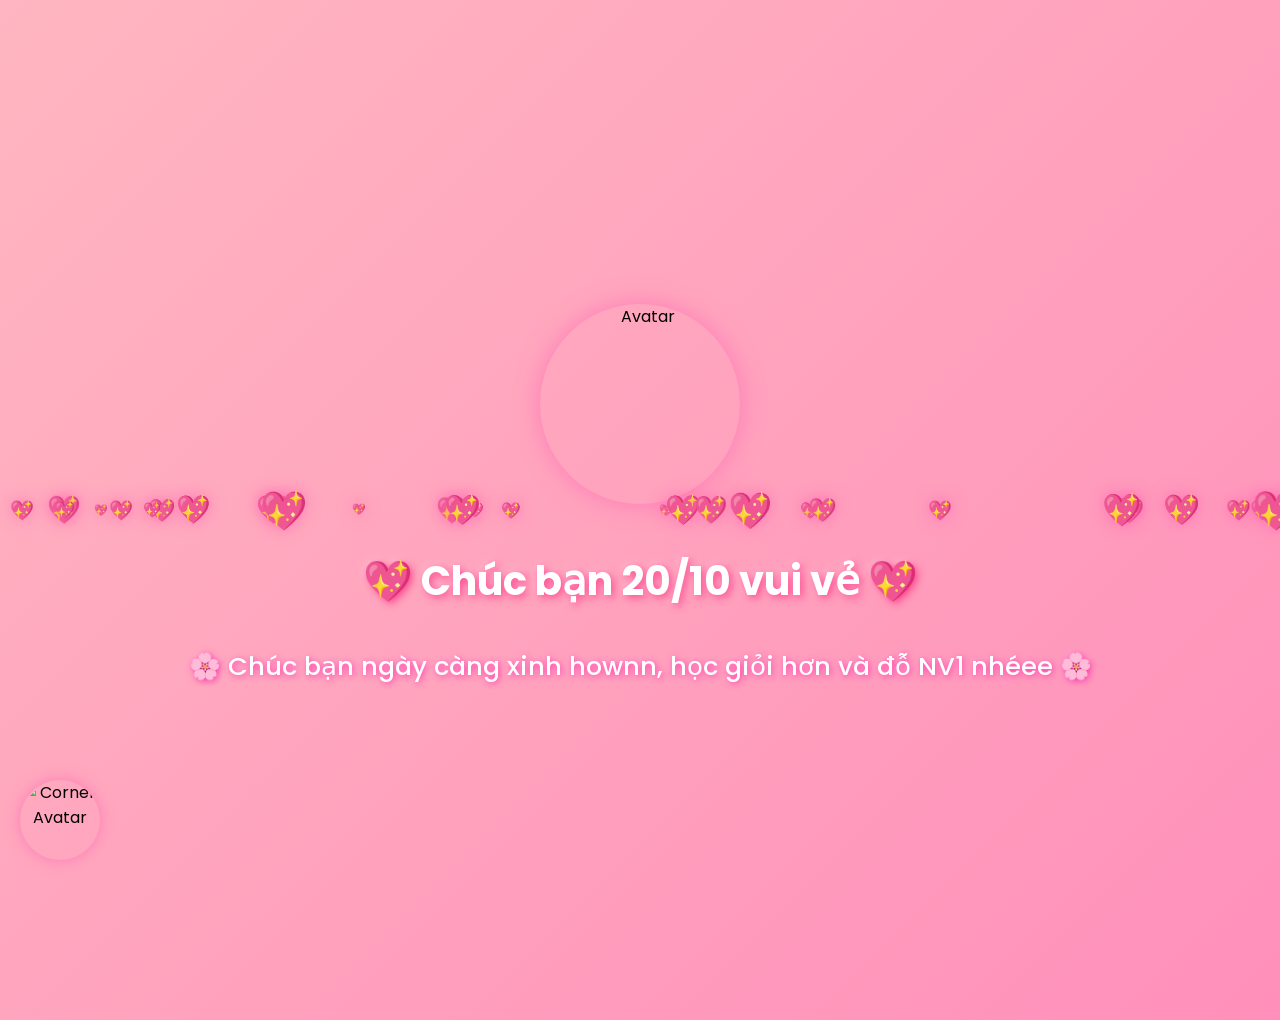
==== index.html @ c6683ce4 "Add corner avatar image to index.html Added a corner avatar image to the HTML." ====
<!DOCTYPE html>
<html lang="vi">
<head>
  <meta charset="UTF-8">
  <meta name="viewport" content="width=device-width, initial-scale=1.0">
  <title>Chúc mừng 20/10 💐</title>
  <link href="https://fonts.googleapis.com/css2?family=Poppins:wght@500;700&display=swap" rel="stylesheet">
  <link rel="stylesheet" href="style.css">
</head>
<body>
  <img id="avatar" src="https://multilanguage.edu.vn/public/upload/2025/01/meme-tang-hoa-33.webp" alt="Avatar">
  <h1 id="mainGreeting">💖 Chúc bạn 20/10 vui vẻ 💖</h1>
  <p id="subGreeting">🌸 Chúc bạn ngày càng xinh hownn, học giỏi hơn và đỗ NV1 nhéee 🌸</p>

  <script>
    // ⚙️ BƯỚC 1: Lấy tên từ đường link (VD: ?name=Minh%20Anh)
    const params = new URLSearchParams(window.location.search);
    const girlName = params.get("name");

    // ⚙️ BƯỚC 2: Nếu có tên -> chèn vào câu chúc
    if (girlName) {
      document.getElementById("mainGreeting").innerHTML = `💖 Chúc ${girlName} 20/10 vui vẻ 💖`;
    }

    // ⚙️ BƯỚC 3: Tạo hiệu ứng tim rơi
    const numHearts = 25;
    function createHeart() {
      const heart = document.createElement("div");
      heart.classList.add("heart");
      heart.innerHTML = "💖";
      heart.style.left = Math.random() * 100 + "vw";
      heart.style.animationDuration = 3 + Math.random() * 5 + "s";
      heart.style.fontSize = 10 + Math.random() * 30 + "px";
      document.body.appendChild(heart);
      setTimeout(() => heart.remove(), 8000);
    }

    for (let i = 0; i < numHearts; i++) createHeart();
    setInterval(createHeart, 500);
  </script>

  <img id="cornerAvatar" src="C:\Users\ADMIN\Desktop\kiencode\20_10_2025\avt.jpg" alt="Corner Avatar">

</body>
</html>
---- style.css ----
body {
  font-family: 'Poppins', sans-serif;
  margin: 0;
  height: 100vh;
  background: linear-gradient(135deg, #ffb6c1, #ff69b4, #ffc0cb);
  background-size: 400% 400%;
  animation: gradientShift 10s ease infinite;
  overflow: hidden;
  position: relative;
  display: flex;
  flex-direction: column;
  justify-content: center;
  align-items: center;
  text-align: center;
  padding: 60px 20px;
}

/* 🌈 Hiệu ứng nền hồng chuyển màu */
@keyframes gradientShift {
  0% { background-position: 0% 50%; }
  50% { background-position: 100% 50%; }
  100% { background-position: 0% 50%; }
}

/* 🌸 Ảnh đại diện */
img {
  width: 200px;
  height: 200px;
  border-radius: 50%;
  object-fit: cover;
  box-shadow: 0 0 25px rgba(255, 105, 180, 0.7);
  margin-bottom: 20px;
  transition: transform 0.3s ease;
}
img:hover {
  transform: scale(1.1);
}

/* 🌺 Chữ chính */
h1 {
  font-size: 2.5em;
  font-weight: 700;
  color: #ffffff;
  text-shadow: 2px 2px 8px rgba(255, 0, 100, 0.8), 0 0 10px rgba(255, 255, 255, 0.8);
  margin-bottom: 10px;
}

/* 🌼 Dòng chữ phụ */
p {
  font-size: 1.6em;
  font-weight: 500;
  color: #fff;
  text-shadow: 1px 1px 6px rgba(255, 0, 150, 0.9), 0 0 6px rgba(255, 255, 255, 0.6);
  margin-bottom: 30px;
}

/* 💖 Tim rơi */
.heart {
  position: absolute;
  color: rgba(255, 255, 255, 0.95);
  font-size: 18px;
  animation: fall linear infinite;
  user-select: none;
  filter: drop-shadow(0 0 8px rgba(255, 105, 180, 0.8));
}

@keyframes fall {
  0% {
    transform: translateY(-10vh) rotate(0deg);
    opacity: 1;
  }
  100% {
    transform: translateY(110vh) rotate(360deg);
    opacity: 0;
  }
}

/* 📱 Responsive nâng cao */
@media (max-width: 1024px) {
  img { width: 180px; height: 180px; }
  h1 { font-size: 2.2em; }
  p { font-size: 1.4em; }
}

@media (max-width: 768px) {
  img { width: 150px; height: 150px; }
  h1 { font-size: 1.8em; }
  p { font-size: 1.2em; }
}

@media (max-width: 480px) {
  body {
    padding: 40px 10px;
  }
  img { width: 120px; height: 120px; }
  h1 { font-size: 1.5em; }
  p { font-size: 1em; }
}






/* 🩷 Ảnh nhỏ góc trái */
#cornerAvatar {
  position: fixed;
  bottom: 20px;
  left: 20px;
  width: 80px;
  height: 80px;
  border-radius: 50%;
  object-fit: cover;
  box-shadow: 0 0 15px rgba(255, 105, 180, 0.7);
  transition: transform 0.3s ease;
  z-index: 100;
}

#cornerAvatar:hover {
  transform: scale(1.15);
}
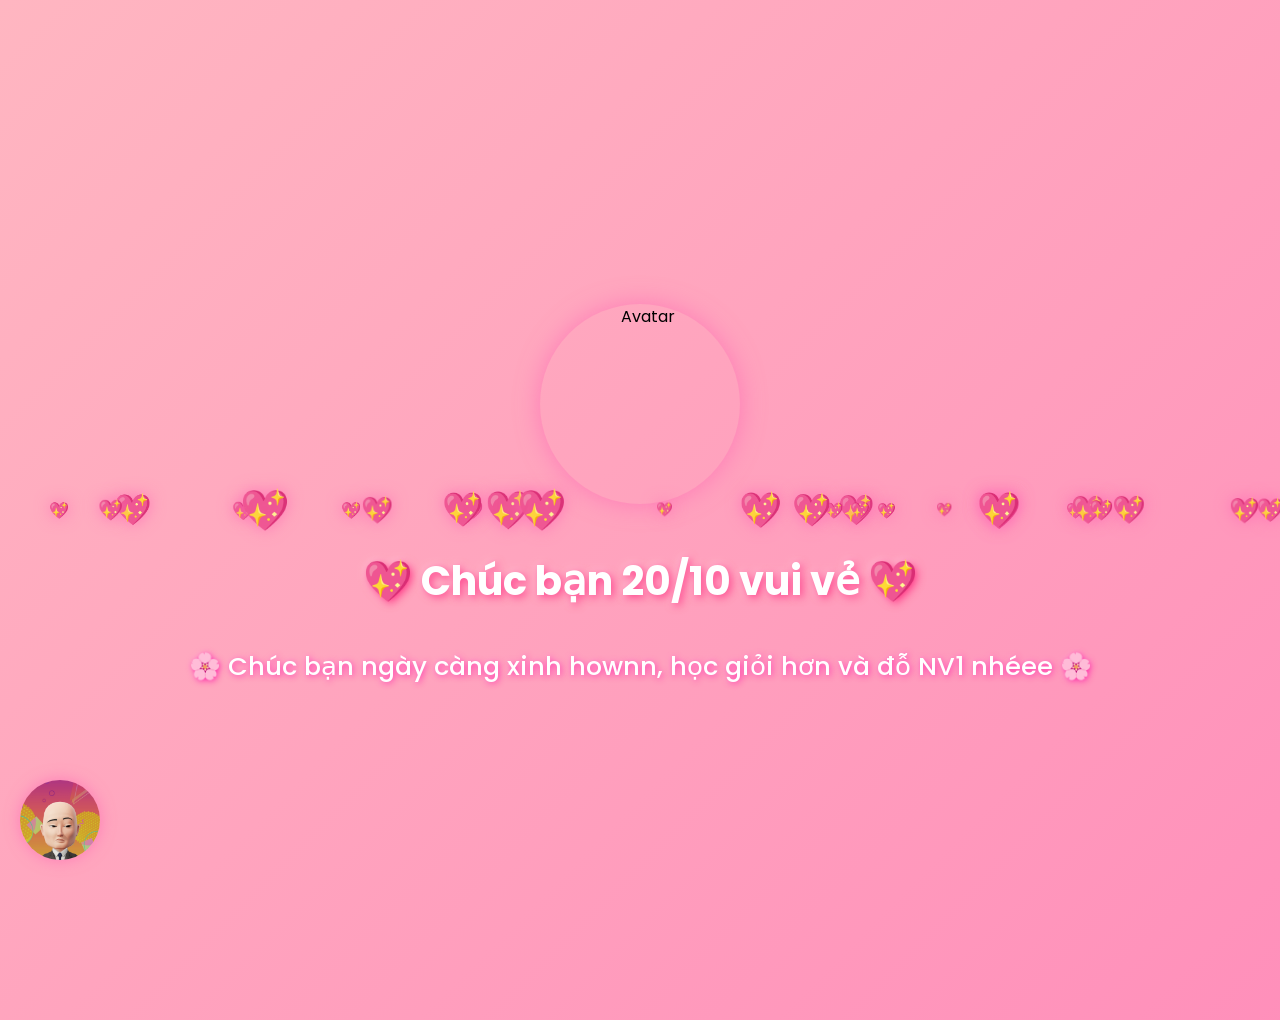
==== commit 0b0b26c2: "Refactor index.html to clean up structure Updated the HTML structure and removed unnecessary whitesp" ====
--- a/index.html
+++ b/index.html
@@ -39,7 +39,7 @@
     setInterval(createHeart, 500);
   </script>
 
-  <img id="cornerAvatar" src="C:\Users\ADMIN\Desktop\kiencode\20_10_2025\avt.jpg" alt="Corner Avatar">
+  <img id="cornerAvatar" src="avt.jpg" alt="Corner Avatar">
 
 </body>
 </html>
@@ -47,3 +47,4 @@
 
 
 
+
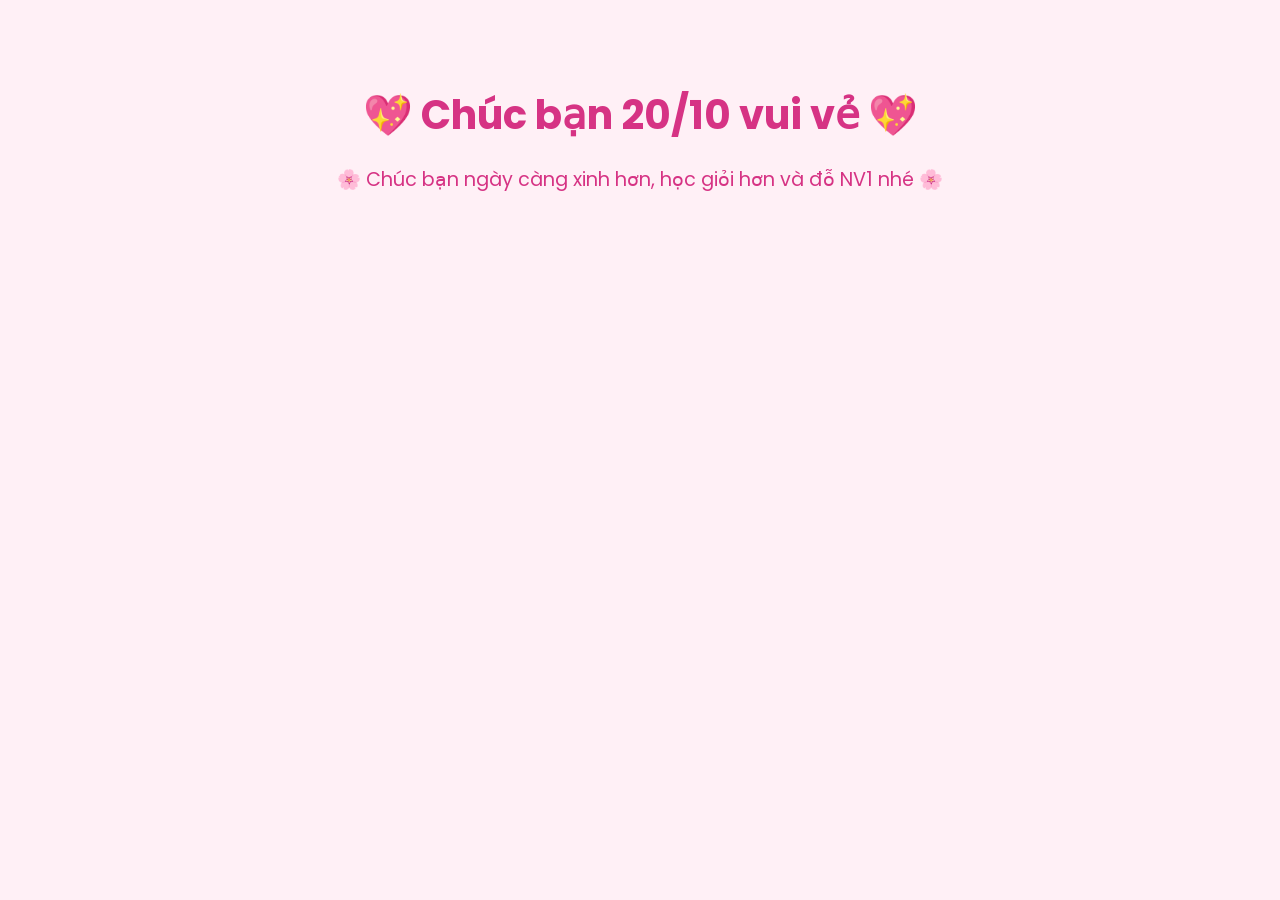
==== commit b6b77a39: "Simplify index.html by removing scripts and images Removed JavaScript functionality and avatar image" ====
--- a/index.html
+++ b/index.html
@@ -5,46 +5,25 @@
   <meta name="viewport" content="width=device-width, initial-scale=1.0">
   <title>Chúc mừng 20/10 💐</title>
   <link href="https://fonts.googleapis.com/css2?family=Poppins:wght@500;700&display=swap" rel="stylesheet">
-  <link rel="stylesheet" href="style.css">
+  <style>
+    body {
+      font-family: 'Poppins', sans-serif;
+      text-align: center;
+      padding: 50px;
+      background-color: #fff0f6;
+      color: #d63384;
+    }
+    h1 {
+      font-size: 2.5rem;
+      margin-bottom: 20px;
+    }
+    p {
+      font-size: 1.2rem;
+    }
+  </style>
 </head>
 <body>
-  <img id="avatar" src="https://multilanguage.edu.vn/public/upload/2025/01/meme-tang-hoa-33.webp" alt="Avatar">
-  <h1 id="mainGreeting">💖 Chúc bạn 20/10 vui vẻ 💖</h1>
-  <p id="subGreeting">🌸 Chúc bạn ngày càng xinh hownn, học giỏi hơn và đỗ NV1 nhéee 🌸</p>
-
-  <script>
-    // ⚙️ BƯỚC 1: Lấy tên từ đường link (VD: ?name=Minh%20Anh)
-    const params = new URLSearchParams(window.location.search);
-    const girlName = params.get("name");
-
-    // ⚙️ BƯỚC 2: Nếu có tên -> chèn vào câu chúc
-    if (girlName) {
-      document.getElementById("mainGreeting").innerHTML = `💖 Chúc ${girlName} 20/10 vui vẻ 💖`;
-    }
-
-    // ⚙️ BƯỚC 3: Tạo hiệu ứng tim rơi
-    const numHearts = 25;
-    function createHeart() {
-      const heart = document.createElement("div");
-      heart.classList.add("heart");
-      heart.innerHTML = "💖";
-      heart.style.left = Math.random() * 100 + "vw";
-      heart.style.animationDuration = 3 + Math.random() * 5 + "s";
-      heart.style.fontSize = 10 + Math.random() * 30 + "px";
-      document.body.appendChild(heart);
-      setTimeout(() => heart.remove(), 8000);
-    }
-
-    for (let i = 0; i < numHearts; i++) createHeart();
-    setInterval(createHeart, 500);
-  </script>
-
-  <img id="cornerAvatar" src="avt.jpg" alt="Corner Avatar">
-
+  <h1>💖 Chúc bạn 20/10 vui vẻ 💖</h1>
+  <p>🌸 Chúc bạn ngày càng xinh hơn, học giỏi hơn và đỗ NV1 nhé 🌸</p>
 </body>
 </html>
-
-
-
-
-
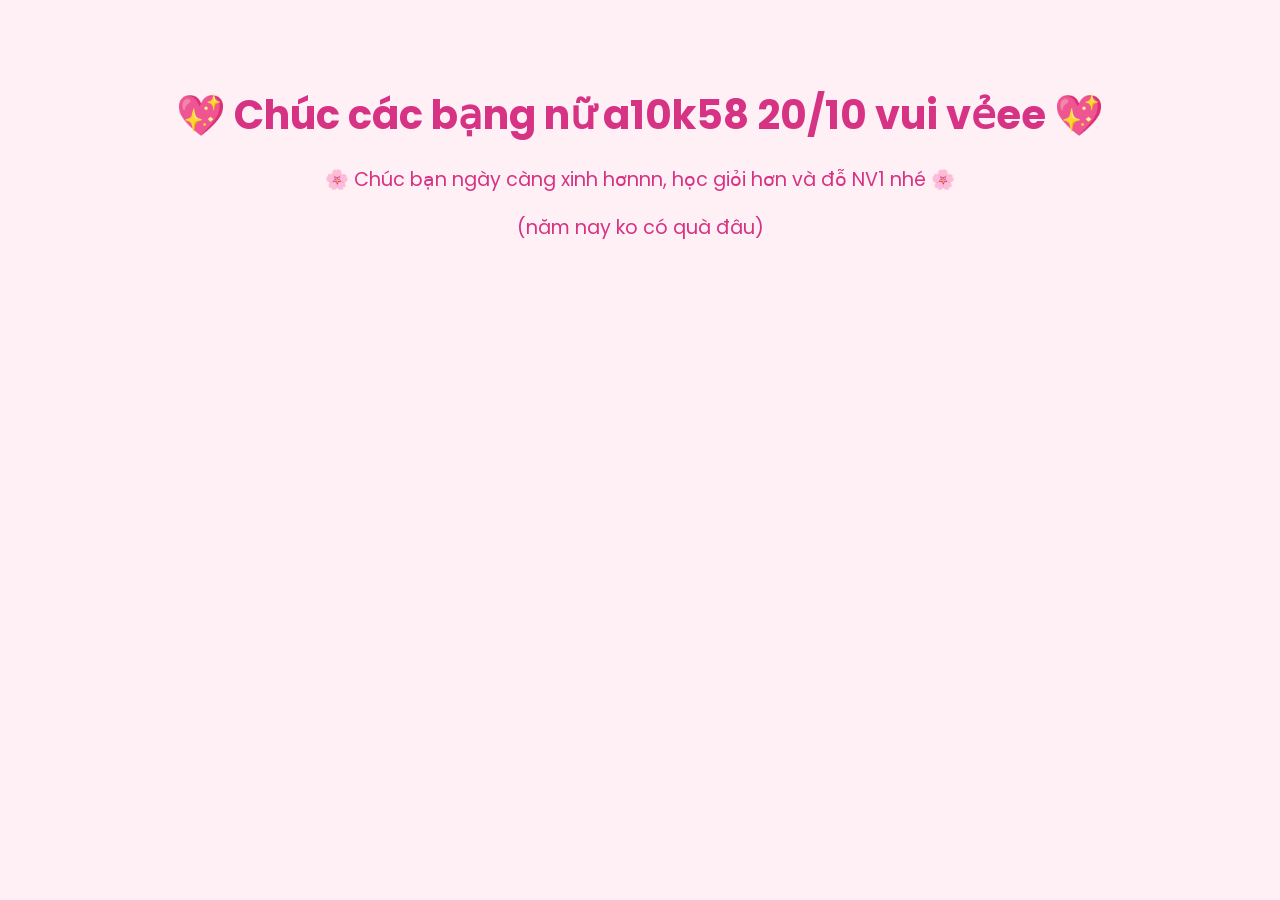
==== commit fa476501: "Revise 20/10 greeting message in index.html Updated the message for 20/10 celebration with personali" ====
--- a/index.html
+++ b/index.html
@@ -23,7 +23,9 @@
   </style>
 </head>
 <body>
-  <h1>💖 Chúc bạn 20/10 vui vẻ 💖</h1>
-  <p>🌸 Chúc bạn ngày càng xinh hơn, học giỏi hơn và đỗ NV1 nhé 🌸</p>
+  <h1>💖 Chúc các bạng nữ a10k58 20/10 vui vẻee 💖</h1>
+  <p>🌸 Chúc bạn ngày càng xinh hơnnn, học giỏi hơn và đỗ NV1 nhé 🌸</p>
+  <p>(năm nay ko có quà đâu)</p>
 </body>
 </html>
+
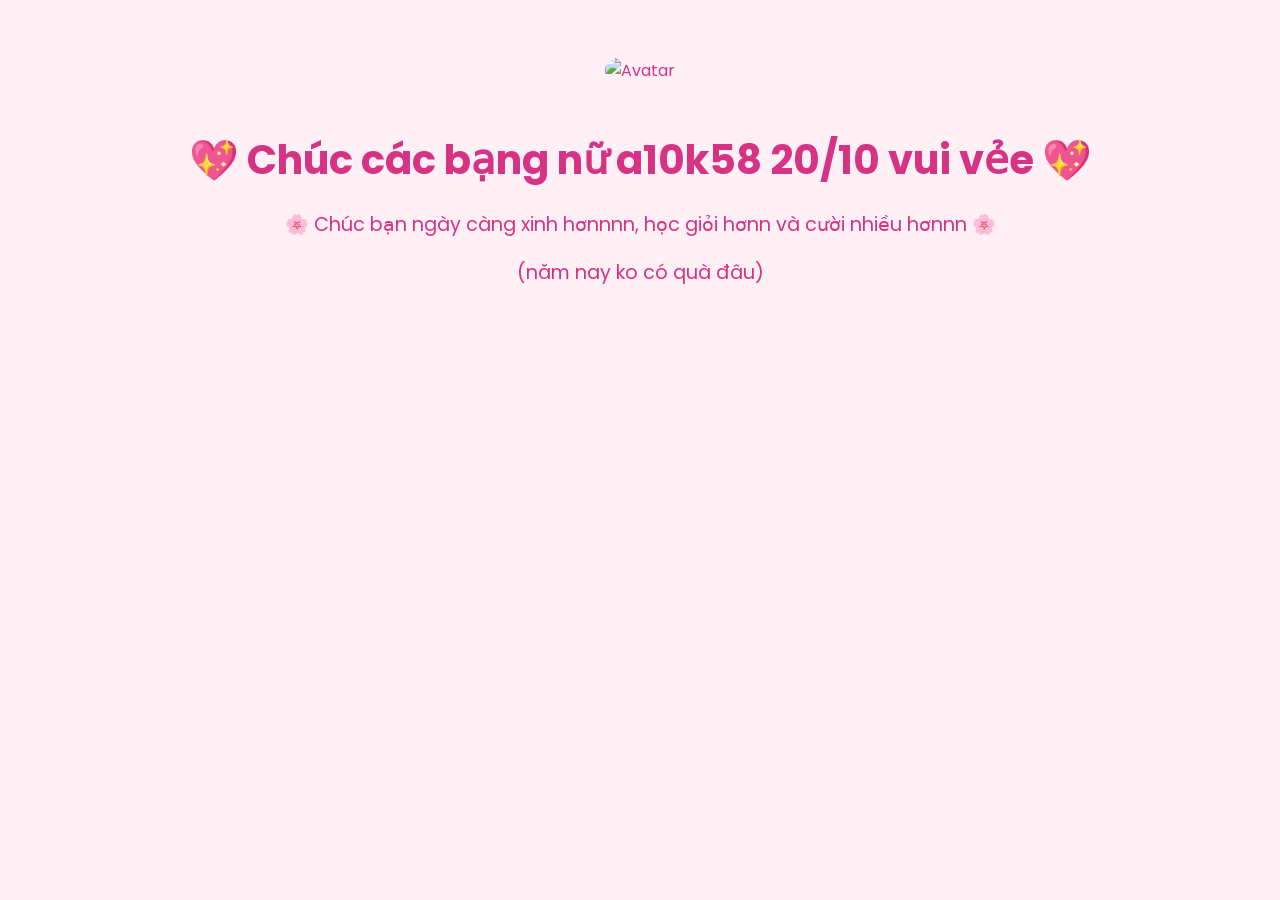
==== commit 0d5b6e4f: "Enhance index.html with falling hearts and avatar Added heart falling effect and avatar image." ====
--- a/index.html
+++ b/index.html
@@ -12,6 +12,12 @@
       padding: 50px;
       background-color: #fff0f6;
       color: #d63384;
+      overflow-x: hidden;
+    }
+    #avatar {
+      max-width: 300px;
+      border-radius: 20px;
+      margin-bottom: 20px;
     }
     h1 {
       font-size: 2.5rem;
@@ -20,12 +26,43 @@
     p {
       font-size: 1.2rem;
     }
+    /* Hiệu ứng tim */
+    .heart {
+      position: fixed;
+      top: -50px;
+      z-index: 9999;
+      pointer-events: none;
+      animation-name: fall;
+      animation-timing-function: linear;
+    }
+    @keyframes fall {
+      0% { transform: translateY(0) rotate(0deg); opacity: 1; }
+      100% { transform: translateY(100vh) rotate(360deg); opacity: 0; }
+    }
   </style>
 </head>
 <body>
-  <h1>💖 Chúc các bạng nữ a10k58 20/10 vui vẻee 💖</h1>
-  <p>🌸 Chúc bạn ngày càng xinh hơnnn, học giỏi hơn và đỗ NV1 nhé 🌸</p>
+  <img id="avatar" src="https://multilanguage.edu.vn/public/upload/2025/01/meme-tang-hoa-33.webp" alt="Avatar">
+  <h1>💖 Chúc các bạng nữ a10k58 20/10 vui vẻe 💖</h1>
+  <p>🌸 Chúc bạn ngày càng xinh hơnnnn, học giỏi hơnn và cười nhiều hơnnn 🌸</p>
   <p>(năm nay ko có quà đâu)</p>
+
+  <script>
+    // Tạo hiệu ứng tim rơi
+    function createHeart() {
+      const heart = document.createElement("div");
+      heart.classList.add("heart");
+      heart.innerHTML = "💖";
+      heart.style.left = Math.random() * 100 + "vw";
+      heart.style.fontSize = 10 + Math.random() * 30 + "px";
+      heart.style.animationDuration = 3 + Math.random() * 5 + "s";
+      document.body.appendChild(heart);
+      setTimeout(() => heart.remove(), 8000);
+    }
+
+    const numHearts = 25;
+    for (let i = 0; i < numHearts; i++) createHeart();
+    setInterval(createHeart, 500);
+  </script>
 </body>
 </html>
-
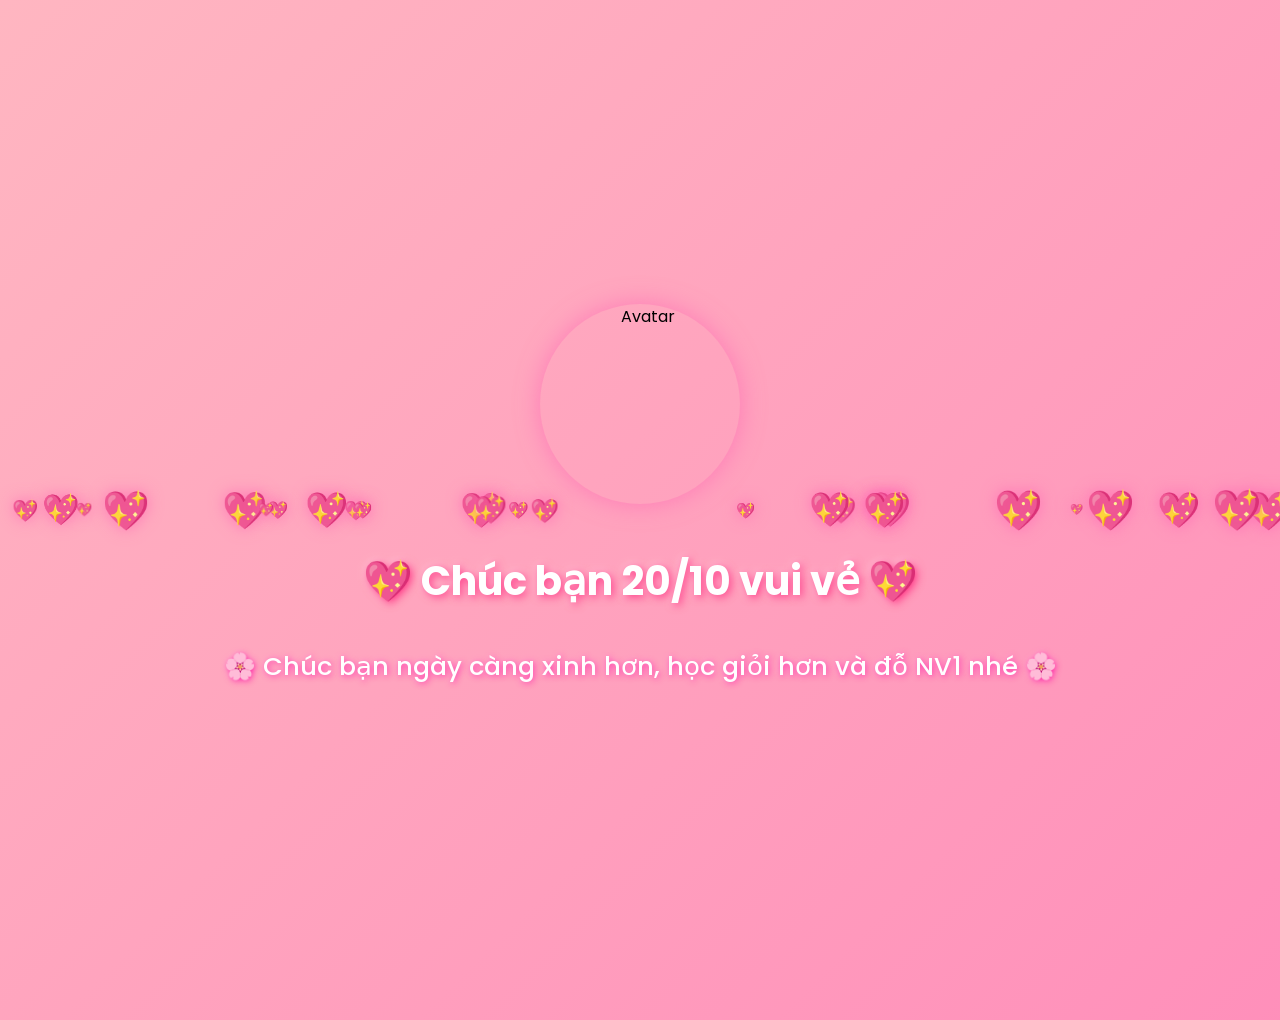
==== commit c0b1968a: "Revise index.html for 20/10 celebration Removed old content and updated the message for 20/10 celebr" ====
--- a/index.html
+++ b/index.html
@@ -5,47 +5,12 @@
   <meta name="viewport" content="width=device-width, initial-scale=1.0">
   <title>Chúc mừng 20/10 💐</title>
   <link href="https://fonts.googleapis.com/css2?family=Poppins:wght@500;700&display=swap" rel="stylesheet">
-  <style>
-    body {
-      font-family: 'Poppins', sans-serif;
-      text-align: center;
-      padding: 50px;
-      background-color: #fff0f6;
-      color: #d63384;
-      overflow-x: hidden;
-    }
-    #avatar {
-      max-width: 300px;
-      border-radius: 20px;
-      margin-bottom: 20px;
-    }
-    h1 {
-      font-size: 2.5rem;
-      margin-bottom: 20px;
-    }
-    p {
-      font-size: 1.2rem;
-    }
-    /* Hiệu ứng tim */
-    .heart {
-      position: fixed;
-      top: -50px;
-      z-index: 9999;
-      pointer-events: none;
-      animation-name: fall;
-      animation-timing-function: linear;
-    }
-    @keyframes fall {
-      0% { transform: translateY(0) rotate(0deg); opacity: 1; }
-      100% { transform: translateY(100vh) rotate(360deg); opacity: 0; }
-    }
-  </style>
+  <link rel="stylesheet" href="style.css">
 </head>
 <body>
   <img id="avatar" src="https://multilanguage.edu.vn/public/upload/2025/01/meme-tang-hoa-33.webp" alt="Avatar">
-  <h1>💖 Chúc các bạng nữ a10k58 20/10 vui vẻe 💖</h1>
-  <p>🌸 Chúc bạn ngày càng xinh hơnnnn, học giỏi hơnn và cười nhiều hơnnn 🌸</p>
-  <p>(năm nay ko có quà đâu)</p>
+  <h1>💖 Chúc bạn 20/10 vui vẻ 💖</h1>
+  <p>🌸 Chúc bạn ngày càng xinh hơn, học giỏi hơn và đỗ NV1 nhé 🌸</p>
 
   <script>
     // Tạo hiệu ứng tim rơi
--- a/style.css
+++ b/style.css
@@ -0,0 +1,121 @@
+body {
+  font-family: 'Poppins', sans-serif;
+  margin: 0;
+  height: 100vh;
+  background: linear-gradient(135deg, #ffb6c1, #ff69b4, #ffc0cb);
+  background-size: 400% 400%;
+  animation: gradientShift 10s ease infinite;
+  overflow: hidden;
+  position: relative;
+  display: flex;
+  flex-direction: column;
+  justify-content: center;
+  align-items: center;
+  text-align: center;
+  padding: 60px 20px;
+}
+
+/* 🌈 Hiệu ứng nền hồng chuyển màu */
+@keyframes gradientShift {
+  0% { background-position: 0% 50%; }
+  50% { background-position: 100% 50%; }
+  100% { background-position: 0% 50%; }
+}
+
+/* 🌸 Ảnh đại diện */
+img {
+  width: 200px;
+  height: 200px;
+  border-radius: 50%;
+  object-fit: cover;
+  box-shadow: 0 0 25px rgba(255, 105, 180, 0.7);
+  margin-bottom: 20px;
+  transition: transform 0.3s ease;
+}
+img:hover {
+  transform: scale(1.1);
+}
+
+/* 🌺 Chữ chính */
+h1 {
+  font-size: 2.5em;
+  font-weight: 700;
+  color: #ffffff;
+  text-shadow: 2px 2px 8px rgba(255, 0, 100, 0.8), 0 0 10px rgba(255, 255, 255, 0.8);
+  margin-bottom: 10px;
+}
+
+/* 🌼 Dòng chữ phụ */
+p {
+  font-size: 1.6em;
+  font-weight: 500;
+  color: #fff;
+  text-shadow: 1px 1px 6px rgba(255, 0, 150, 0.9), 0 0 6px rgba(255, 255, 255, 0.6);
+  margin-bottom: 30px;
+}
+
+/* 💖 Tim rơi */
+.heart {
+  position: absolute;
+  color: rgba(255, 255, 255, 0.95);
+  font-size: 18px;
+  animation: fall linear infinite;
+  user-select: none;
+  filter: drop-shadow(0 0 8px rgba(255, 105, 180, 0.8));
+}
+
+@keyframes fall {
+  0% {
+    transform: translateY(-10vh) rotate(0deg);
+    opacity: 1;
+  }
+  100% {
+    transform: translateY(110vh) rotate(360deg);
+    opacity: 0;
+  }
+}
+
+/* 📱 Responsive nâng cao */
+@media (max-width: 1024px) {
+  img { width: 180px; height: 180px; }
+  h1 { font-size: 2.2em; }
+  p { font-size: 1.4em; }
+}
+
+@media (max-width: 768px) {
+  img { width: 150px; height: 150px; }
+  h1 { font-size: 1.8em; }
+  p { font-size: 1.2em; }
+}
+
+@media (max-width: 480px) {
+  body {
+    padding: 40px 10px;
+  }
+  img { width: 120px; height: 120px; }
+  h1 { font-size: 1.5em; }
+  p { font-size: 1em; }
+}
+
+
+
+
+
+
+/* 🩷 Ảnh nhỏ góc trái */
+#cornerAvatar {
+  position: fixed;
+  bottom: 20px;
+  left: 20px;
+  width: 80px;
+  height: 80px;
+  border-radius: 50%;
+  object-fit: cover;
+  box-shadow: 0 0 15px rgba(255, 105, 180, 0.7);
+  transition: transform 0.3s ease;
+  z-index: 100;
+}
+
+#cornerAvatar:hover {
+  transform: scale(1.15);
+}
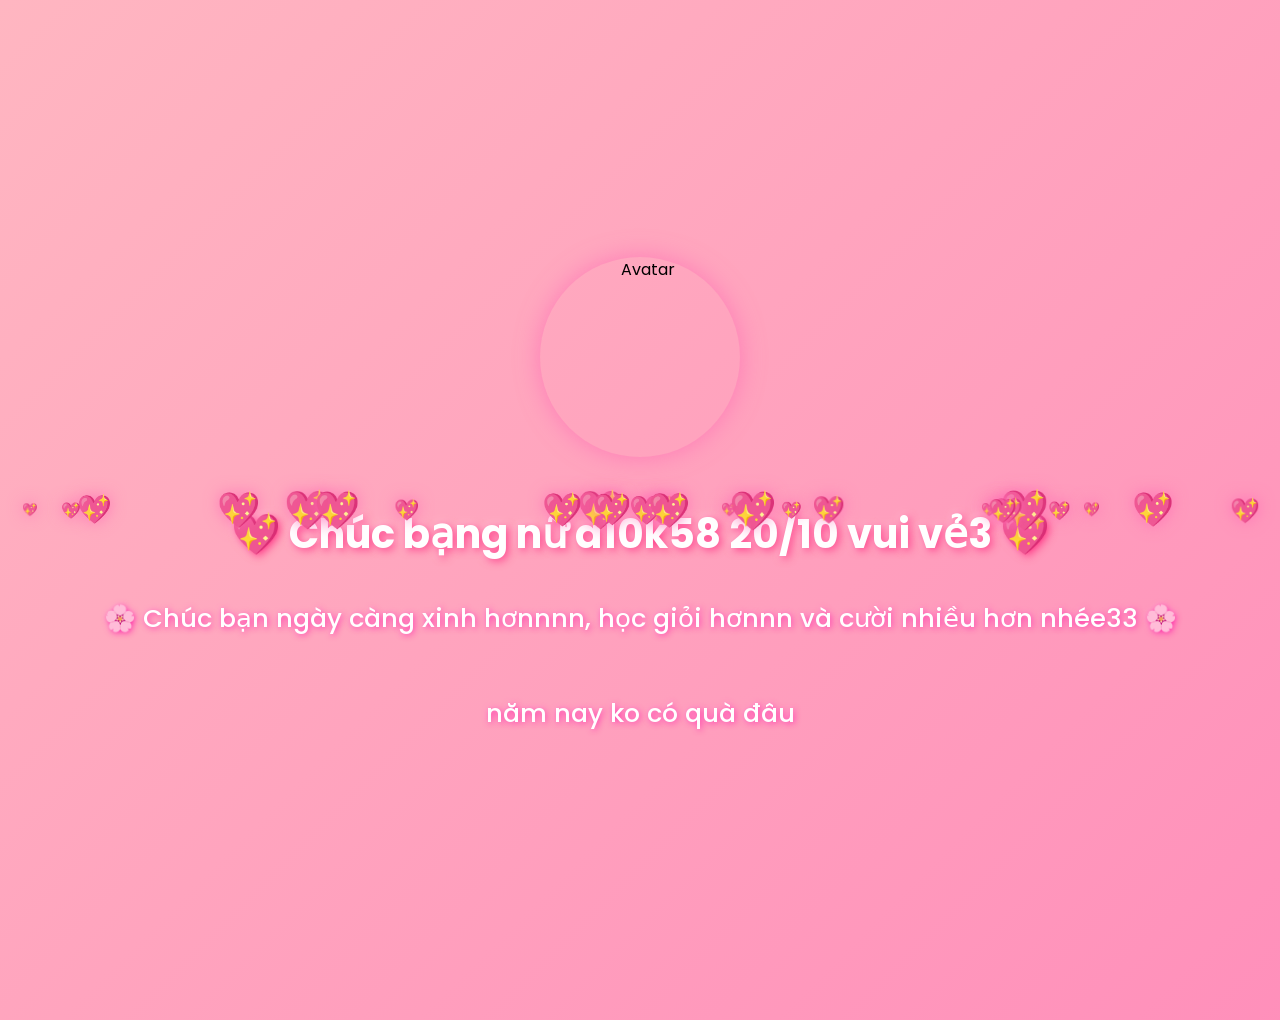
==== commit a459c085: "Modify index.html with new text and effects Updated the content and added a new paragraph." ====
--- a/index.html
+++ b/index.html
@@ -9,8 +9,9 @@
 </head>
 <body>
   <img id="avatar" src="https://multilanguage.edu.vn/public/upload/2025/01/meme-tang-hoa-33.webp" alt="Avatar">
-  <h1>💖 Chúc bạn 20/10 vui vẻ 💖</h1>
-  <p>🌸 Chúc bạn ngày càng xinh hơn, học giỏi hơn và đỗ NV1 nhé 🌸</p>
+  <h1>💖 Chúc bạng nữ a10k58 20/10 vui vẻ3 💖</h1>
+  <p>🌸 Chúc bạn ngày càng xinh hơnnnn, học giỏi hơnnn và cười nhiều hơn nhée33 🌸</p>
+  <p>năm nay ko có quà đâu</p>
 
   <script>
     // Tạo hiệu ứng tim rơi
@@ -31,3 +32,4 @@
   </script>
 </body>
 </html>
+
--- a/style.css
+++ b/style.css
@@ -6,7 +6,6 @@
   background-size: 400% 400%;
   animation: gradientShift 10s ease infinite;
   overflow: hidden;
-  position: relative;
   display: flex;
   flex-direction: column;
   justify-content: center;
@@ -15,7 +14,6 @@
   padding: 60px 20px;
 }
 
-/* 🌈 Hiệu ứng nền hồng chuyển màu */
 @keyframes gradientShift {
   0% { background-position: 0% 50%; }
   50% { background-position: 100% 50%; }
@@ -23,7 +21,7 @@
 }
 
 /* 🌸 Ảnh đại diện */
-img {
+#avatar {
   width: 200px;
   height: 200px;
   border-radius: 50%;
@@ -32,7 +30,7 @@
   margin-bottom: 20px;
   transition: transform 0.3s ease;
 }
-img:hover {
+#avatar:hover {
   transform: scale(1.1);
 }
 
@@ -77,45 +75,20 @@
 
 /* 📱 Responsive nâng cao */
 @media (max-width: 1024px) {
-  img { width: 180px; height: 180px; }
+  #avatar { width: 180px; height: 180px; }
   h1 { font-size: 2.2em; }
   p { font-size: 1.4em; }
 }
 
 @media (max-width: 768px) {
-  img { width: 150px; height: 150px; }
+  #avatar { width: 150px; height: 150px; }
   h1 { font-size: 1.8em; }
   p { font-size: 1.2em; }
 }
 
 @media (max-width: 480px) {
-  body {
-    padding: 40px 10px;
-  }
-  img { width: 120px; height: 120px; }
+  body { padding: 40px 10px; }
+  #avatar { width: 120px; height: 120px; }
   h1 { font-size: 1.5em; }
   p { font-size: 1em; }
 }
-
-
-
-
-
-
-/* 🩷 Ảnh nhỏ góc trái */
-#cornerAvatar {
-  position: fixed;
-  bottom: 20px;
-  left: 20px;
-  width: 80px;
-  height: 80px;
-  border-radius: 50%;
-  object-fit: cover;
-  box-shadow: 0 0 15px rgba(255, 105, 180, 0.7);
-  transition: transform 0.3s ease;
-  z-index: 100;
-}
-
-#cornerAvatar:hover {
-  transform: scale(1.15);
-}
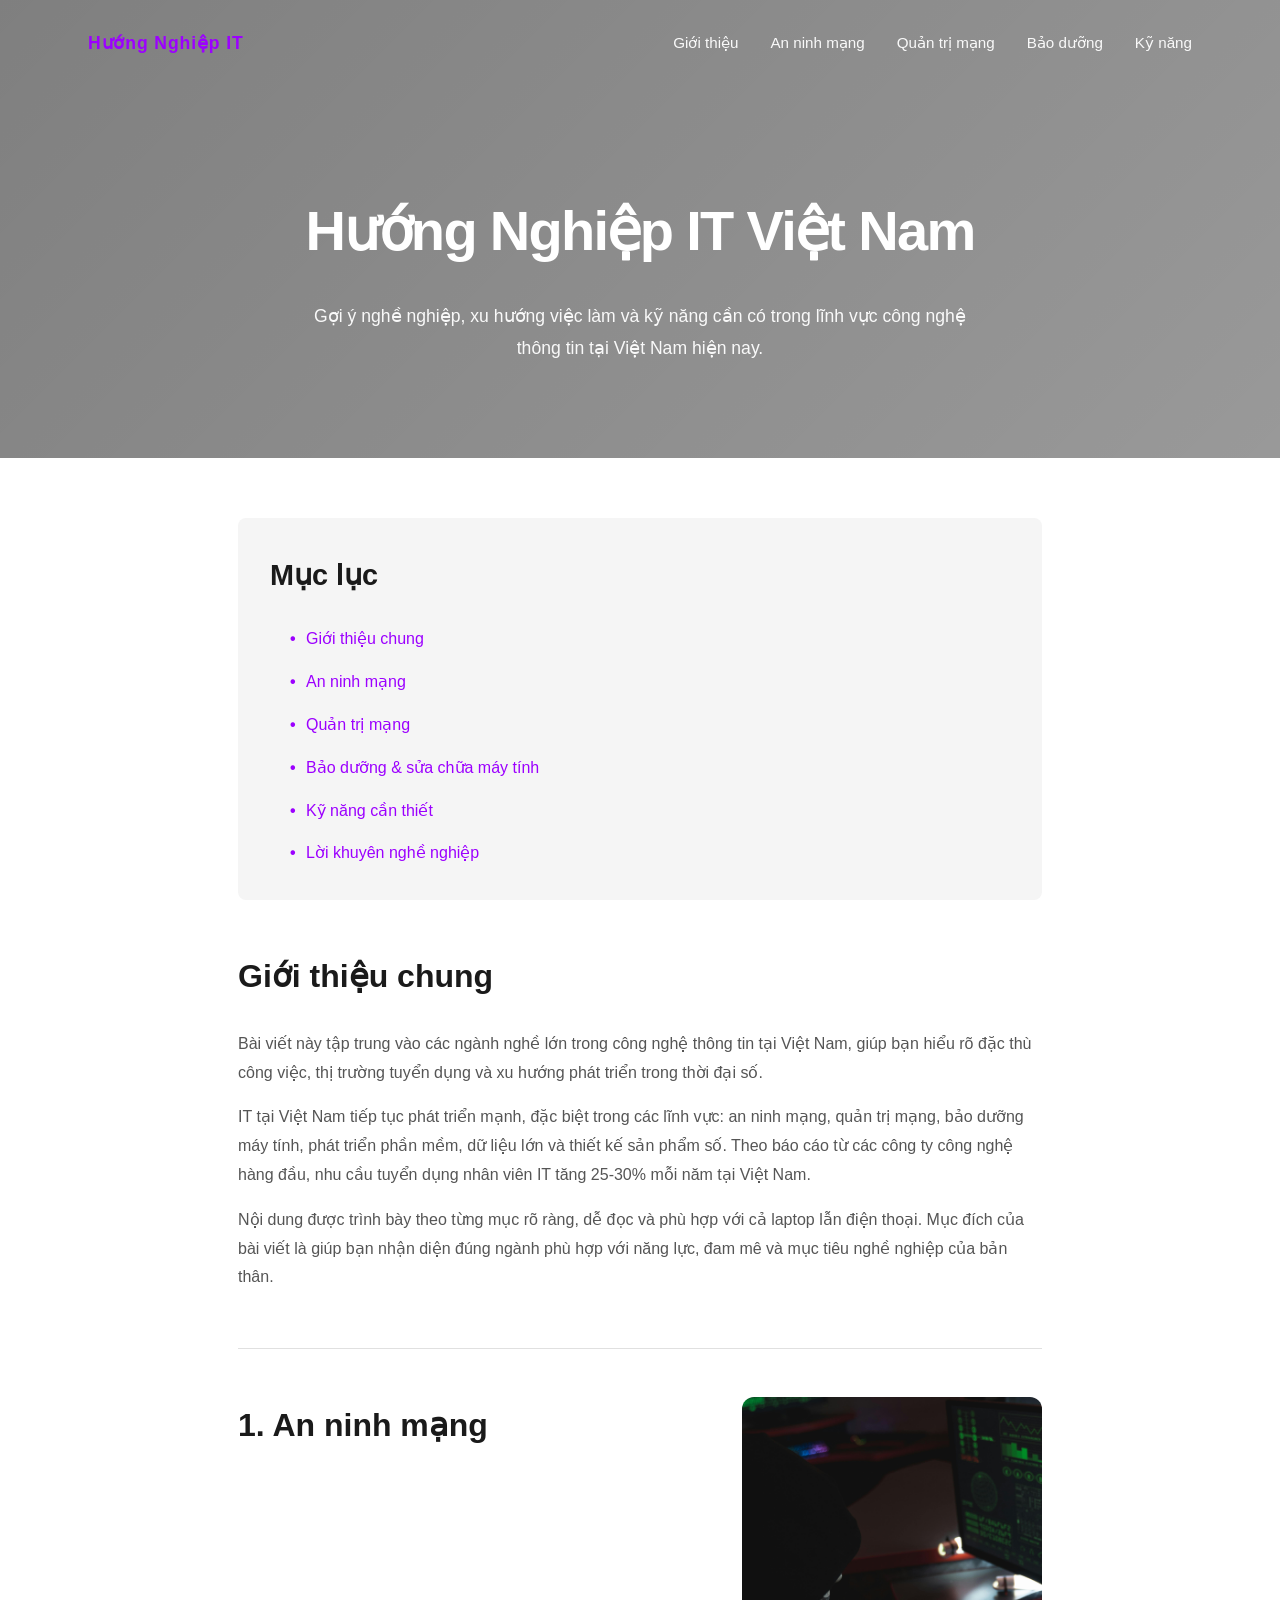
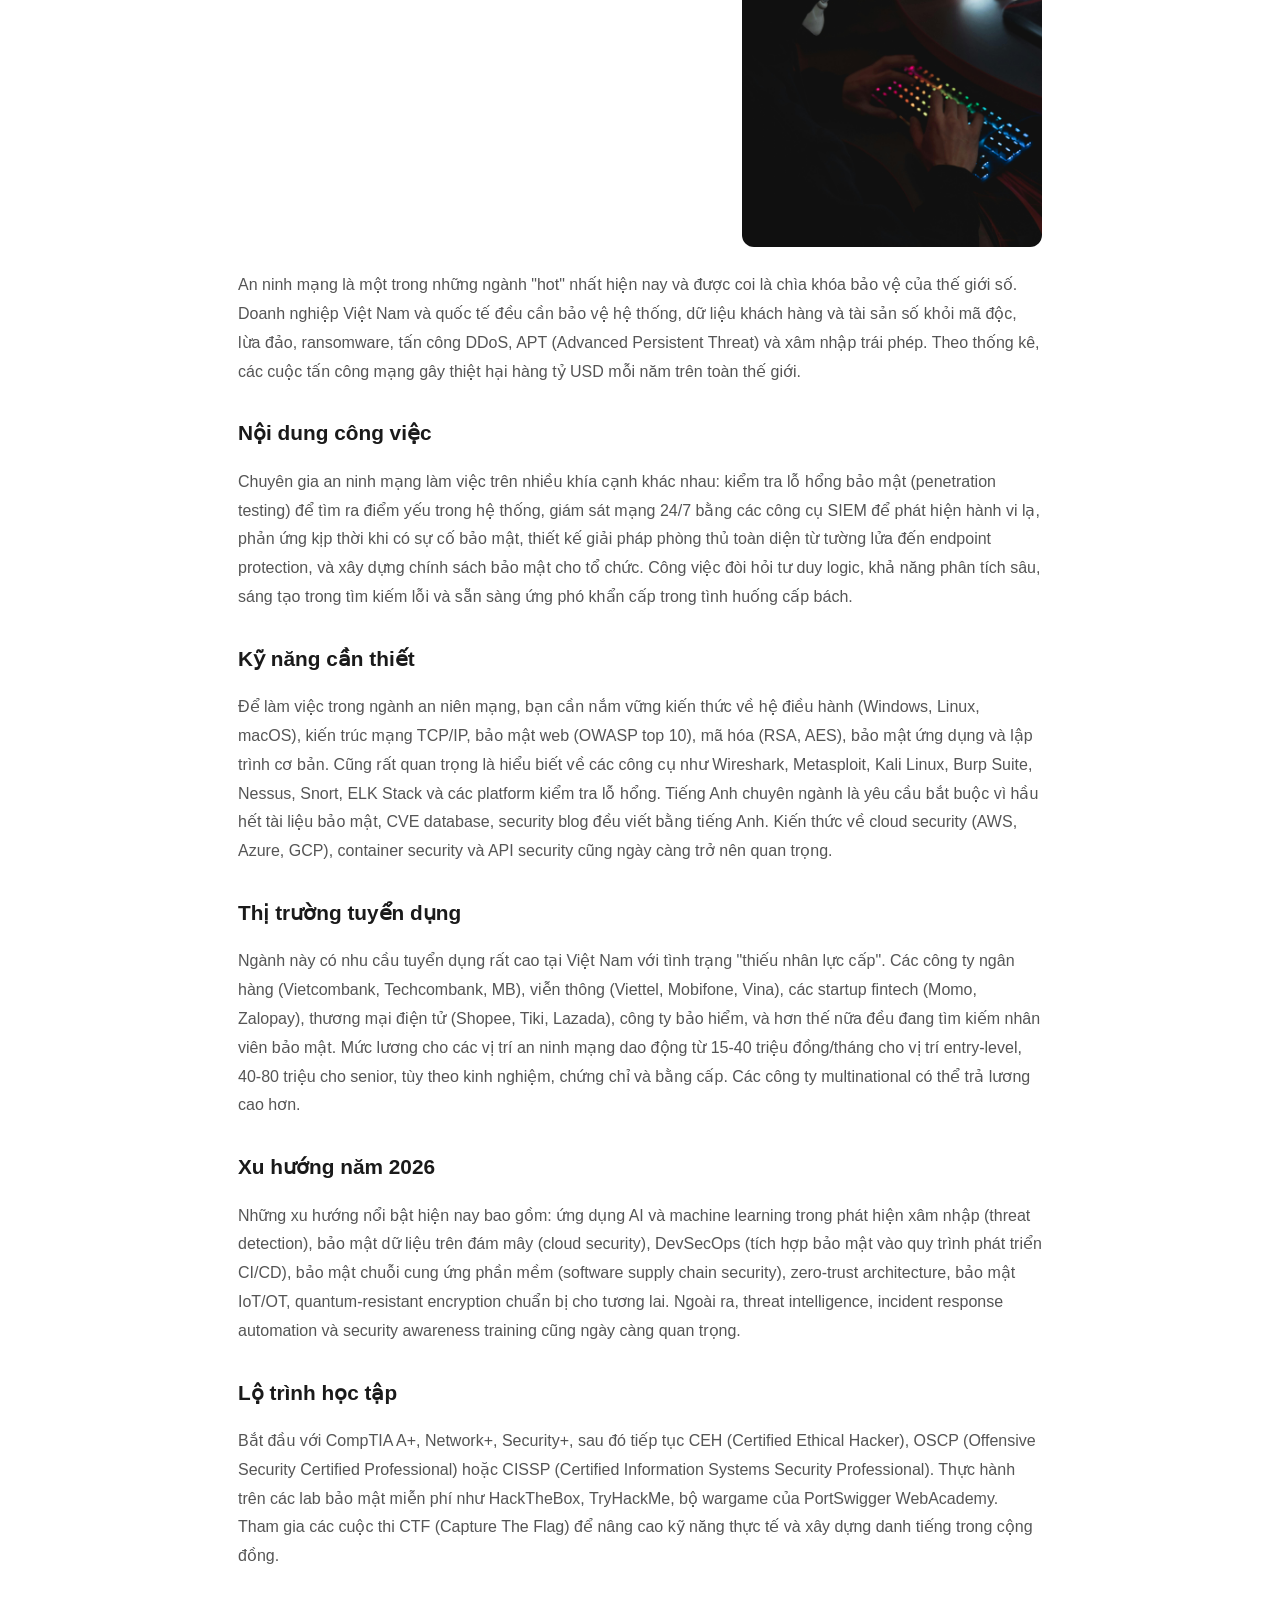
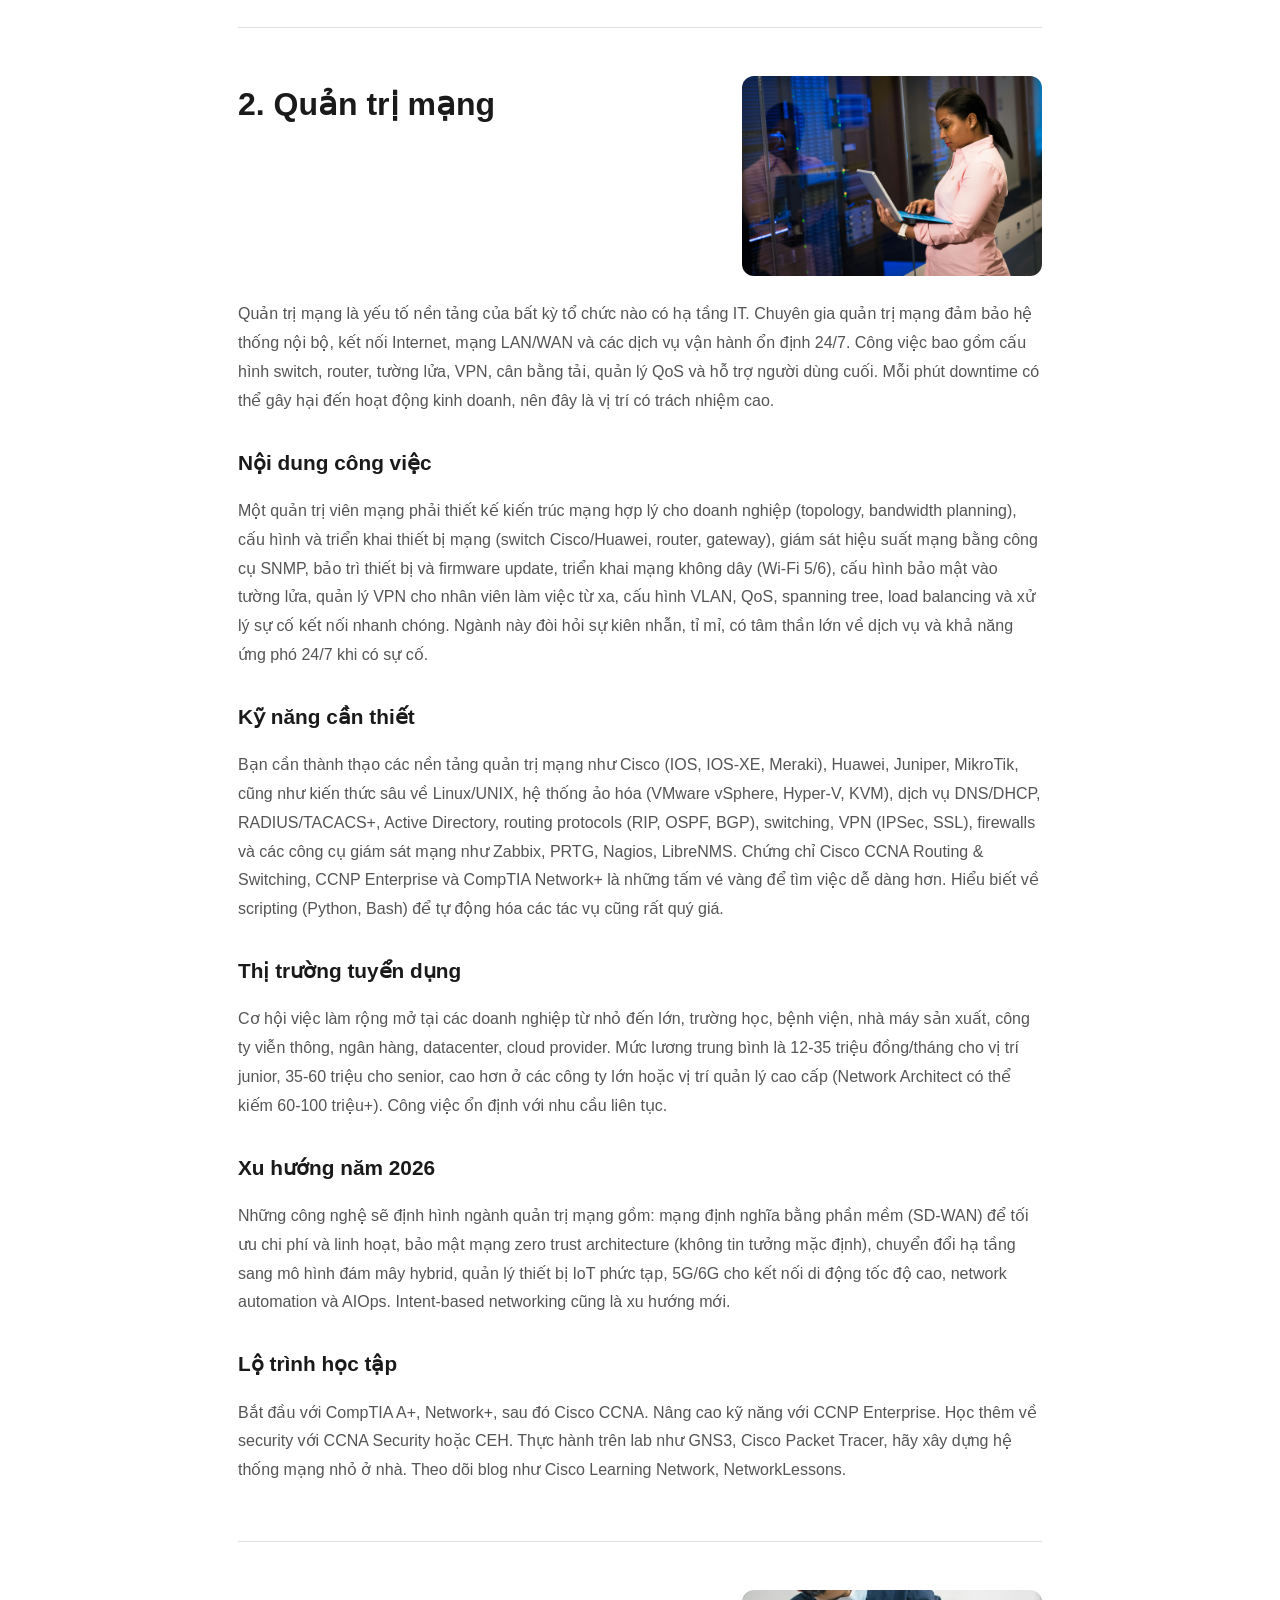
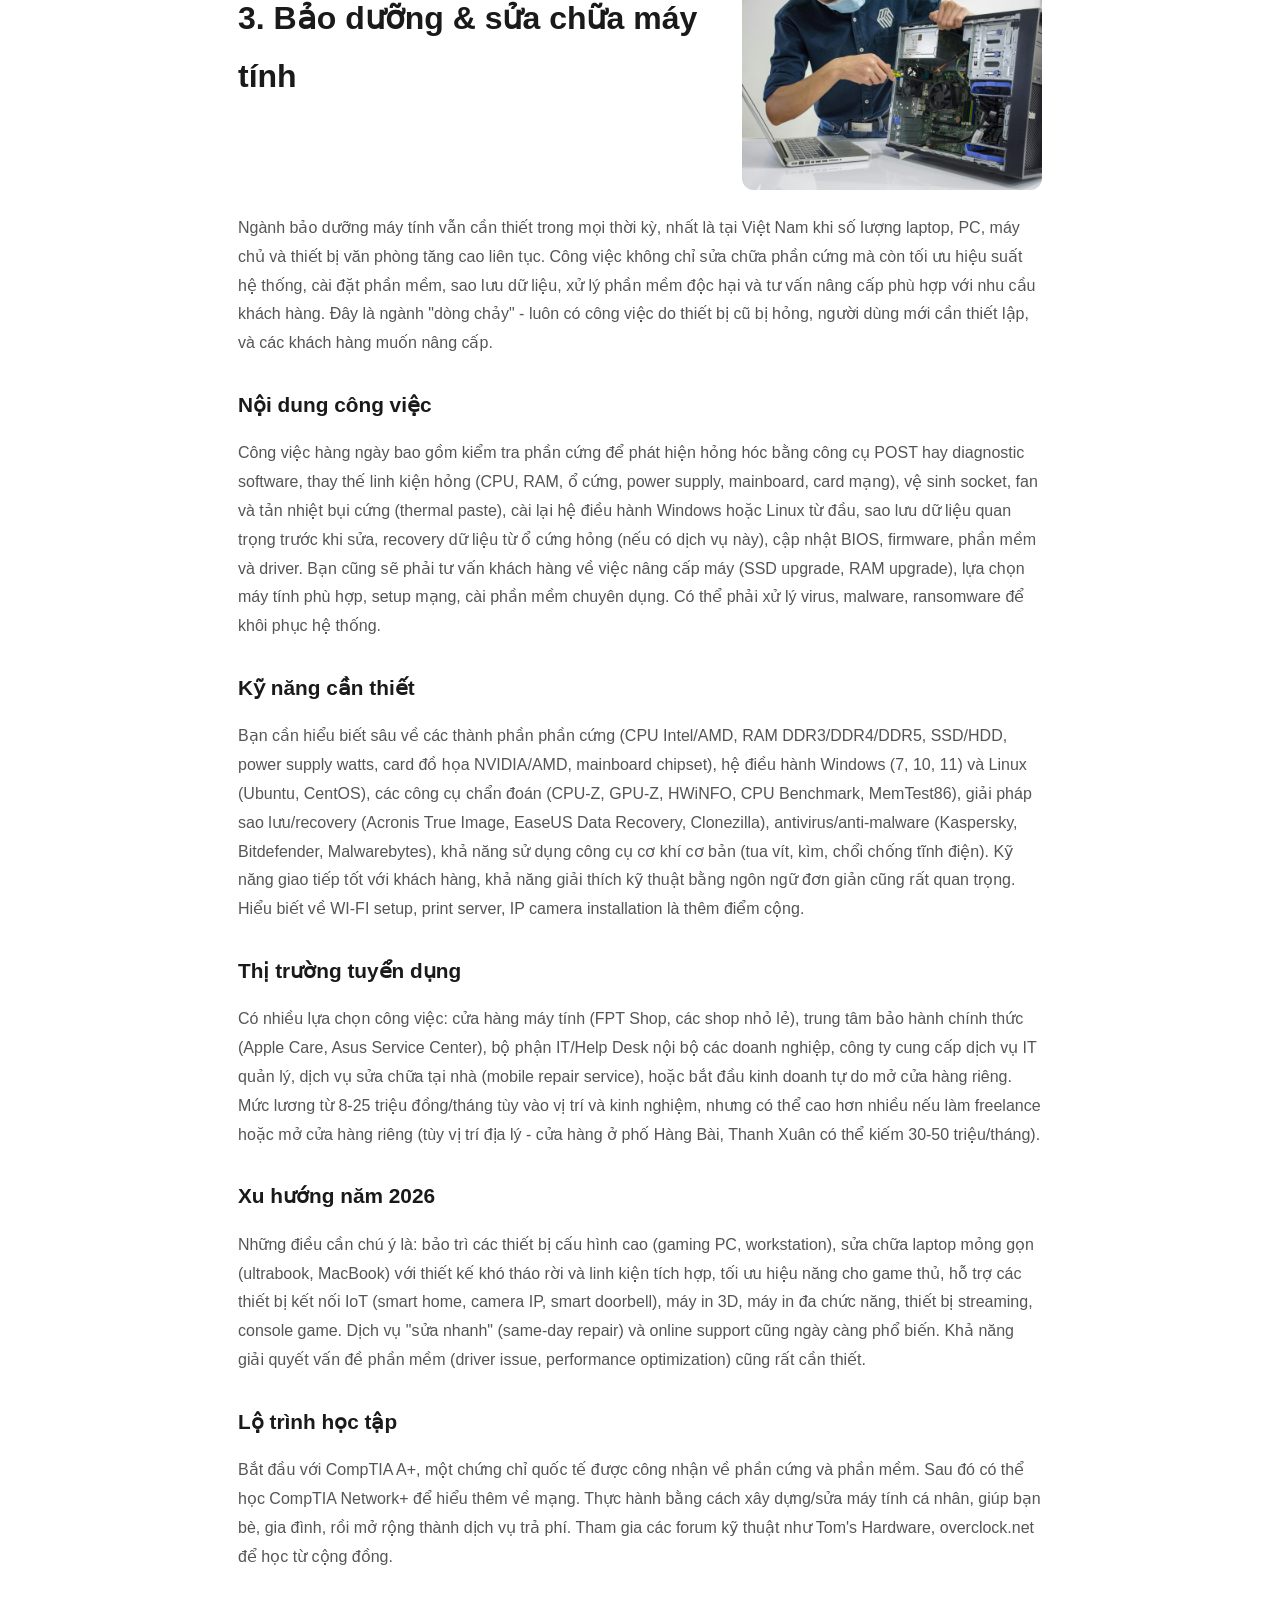
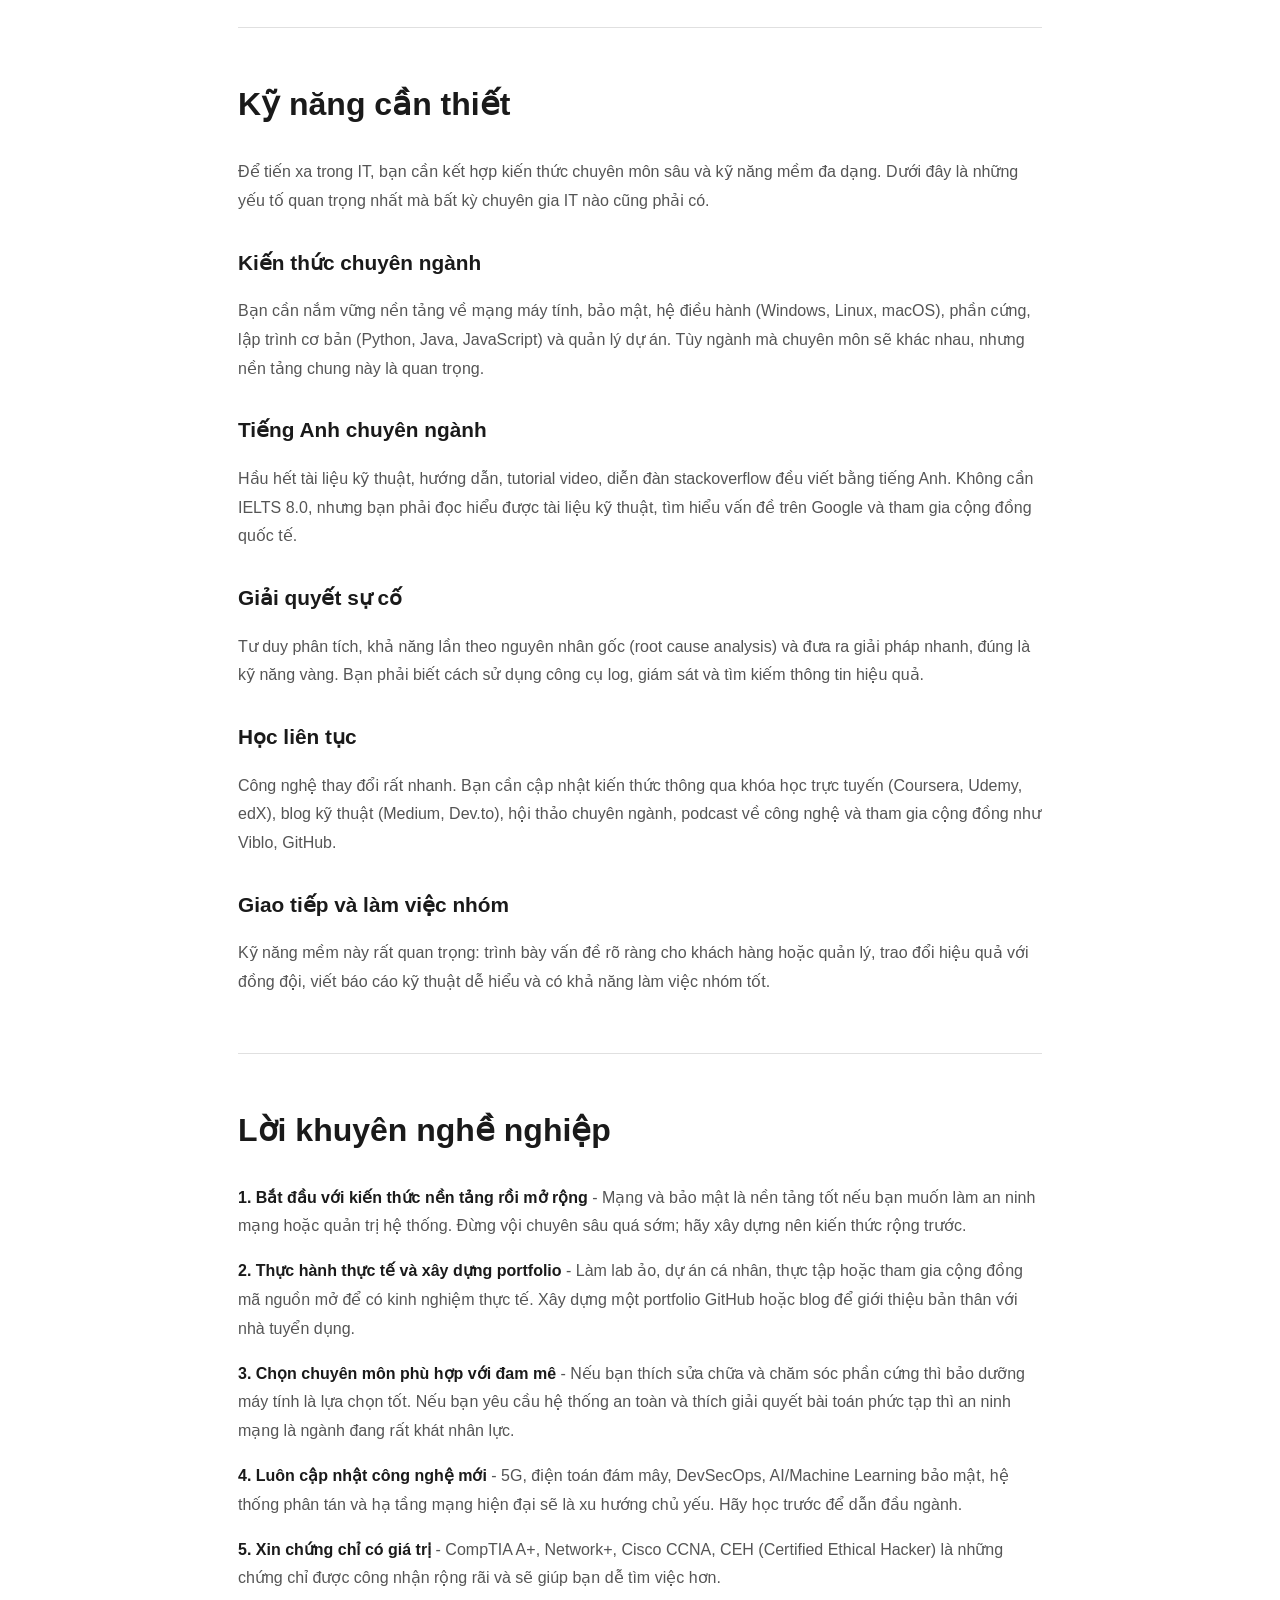
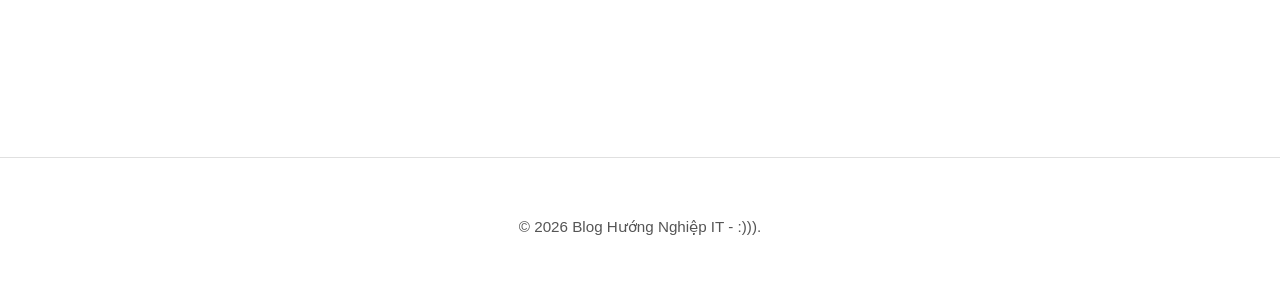
==== commit f52f58aa: "Rename huong_nghiep.html to index.html" ====
--- a/index.html
+++ b/index.html
@@ -1,35 +1,122 @@
 <!DOCTYPE html>
 <html lang="vi">
 <head>
-  <meta charset="UTF-8">
-  <meta name="viewport" content="width=device-width, initial-scale=1.0">
-  <title>Chúc mừng 20/10 💐</title>
-  <link href="https://fonts.googleapis.com/css2?family=Poppins:wght@500;700&display=swap" rel="stylesheet">
-  <link rel="stylesheet" href="style.css">
+    <meta charset="UTF-8">
+    <meta name="viewport" content="width=device-width, initial-scale=1.0">
+    <title>Blog Hướng Nghiệp IT tại Việt Nam</title>
+    <link rel="stylesheet" href="huong_nghiep.css">
 </head>
 <body>
-  <img id="avatar" src="https://multilanguage.edu.vn/public/upload/2025/01/meme-tang-hoa-33.webp" alt="Avatar">
-  <h1>💖 Chúc bạng nữ a10k58 20/10 vui vẻ3 💖</h1>
-  <p>🌸 Chúc bạn ngày càng xinh hơnnnn, học giỏi hơnnn và cười nhiều hơn nhée33 🌸</p>
-  <p>năm nay ko có quà đâu</p>
-
-  <script>
-    // Tạo hiệu ứng tim rơi
-    function createHeart() {
-      const heart = document.createElement("div");
-      heart.classList.add("heart");
-      heart.innerHTML = "💖";
-      heart.style.left = Math.random() * 100 + "vw";
-      heart.style.fontSize = 10 + Math.random() * 30 + "px";
-      heart.style.animationDuration = 3 + Math.random() * 5 + "s";
-      document.body.appendChild(heart);
-      setTimeout(() => heart.remove(), 8000);
-    }
-
-    const numHearts = 25;
-    for (let i = 0; i < numHearts; i++) createHeart();
-    setInterval(createHeart, 500);
-  </script>
+    <header>
+        <div class="nav">
+            <a class="logo" href="#">Hướng Nghiệp IT</a>
+            <ul>
+                <li><a href="#about">Giới thiệu</a></li>
+                <li><a href="#security">An ninh mạng</a></li>
+                <li><a href="#networking">Quản trị mạng</a></li>
+                <li><a href="#maintenance">Bảo dưỡng</a></li>
+                <li><a href="#skills">Kỹ năng</a></li>
+            </ul>
+        </div>
+        <div class="hero">
+            <h1>Hướng Nghiệp IT Việt Nam</h1>
+            <p>Gợi ý nghề nghiệp, xu hướng việc làm và kỹ năng cần có trong lĩnh vực công nghệ thông tin tại Việt Nam hiện nay.</p>
+        </div>
+    </header>
+    <main>
+        <section class="toc">
+            <h2>Mục lục</h2>
+            <ul class="toc-list">
+                <li><a href="#about">Giới thiệu chung</a></li>
+                <li><a href="#security">An ninh mạng</a></li>
+                <li><a href="#networking">Quản trị mạng</a></li>
+                <li><a href="#maintenance">Bảo dưỡng & sửa chữa máy tính</a></li>
+                <li><a href="#skills">Kỹ năng cần thiết</a></li>
+                <li><a href="#advice">Lời khuyên nghề nghiệp</a></li>
+            </ul>
+        </section>
+        <section id="about" class="article-section">
+            <h2>Giới thiệu chung</h2>
+            <p>Bài viết này tập trung vào các ngành nghề lớn trong công nghệ thông tin tại Việt Nam, giúp bạn hiểu rõ đặc thù công việc, thị trường tuyển dụng và xu hướng phát triển trong thời đại số.</p>
+            <p>IT tại Việt Nam tiếp tục phát triển mạnh, đặc biệt trong các lĩnh vực: an ninh mạng, quản trị mạng, bảo dưỡng máy tính, phát triển phần mềm, dữ liệu lớn và thiết kế sản phẩm số. Theo báo cáo từ các công ty công nghệ hàng đầu, nhu cầu tuyển dụng nhân viên IT tăng 25-30% mỗi năm tại Việt Nam.</p>
+            <p>Nội dung được trình bày theo từng mục rõ ràng, dễ đọc và phù hợp với cả laptop lẫn điện thoại. Mục đích của bài viết là giúp bạn nhận diện đúng ngành phù hợp với năng lực, đam mê và mục tiêu nghề nghiệp của bản thân.</p>
+        </section>
+        <section id="security" class="article-section">
+            <div class="section-header">
+                <h2>1. An ninh mạng</h2>
+                <img src="pexels-tima-miroshnichenko-5380633.jpg" alt="An ninh mạng" class="section-image">
+            </div>
+            <p>An ninh mạng là một trong những ngành "hot" nhất hiện nay và được coi là chìa khóa bảo vệ của thế giới số. Doanh nghiệp Việt Nam và quốc tế đều cần bảo vệ hệ thống, dữ liệu khách hàng và tài sản số khỏi mã độc, lừa đảo, ransomware, tấn công DDoS, APT (Advanced Persistent Threat) và xâm nhập trái phép. Theo thống kê, các cuộc tấn công mạng gây thiệt hại hàng tỷ USD mỗi năm trên toàn thế giới.</p>
+            <h3>Nội dung công việc</h3>
+            <p>Chuyên gia an ninh mạng làm việc trên nhiều khía cạnh khác nhau: kiểm tra lỗ hổng bảo mật (penetration testing) để tìm ra điểm yếu trong hệ thống, giám sát mạng 24/7 bằng các công cụ SIEM để phát hiện hành vi lạ, phản ứng kịp thời khi có sự cố bảo mật, thiết kế giải pháp phòng thủ toàn diện từ tường lửa đến endpoint protection, và xây dựng chính sách bảo mật cho tổ chức. Công việc đòi hỏi tư duy logic, khả năng phân tích sâu, sáng tạo trong tìm kiếm lỗi và sẵn sàng ứng phó khẩn cấp trong tình huống cấp bách.</p>
+            <h3>Kỹ năng cần thiết</h3>
+            <p>Để làm việc trong ngành an niên mạng, bạn cần nắm vững kiến thức về hệ điều hành (Windows, Linux, macOS), kiến trúc mạng TCP/IP, bảo mật web (OWASP top 10), mã hóa (RSA, AES), bảo mật ứng dụng và lập trình cơ bản. Cũng rất quan trọng là hiểu biết về các công cụ như Wireshark, Metasploit, Kali Linux, Burp Suite, Nessus, Snort, ELK Stack và các platform kiểm tra lỗ hổng. Tiếng Anh chuyên ngành là yêu cầu bắt buộc vì hầu hết tài liệu bảo mật, CVE database, security blog đều viết bằng tiếng Anh. Kiến thức về cloud security (AWS, Azure, GCP), container security và API security cũng ngày càng trở nên quan trọng.</p>
+            <h3>Thị trường tuyển dụng</h3>
+            <p>Ngành này có nhu cầu tuyển dụng rất cao tại Việt Nam với tình trạng "thiếu nhân lực cấp". Các công ty ngân hàng (Vietcombank, Techcombank, MB), viễn thông (Viettel, Mobifone, Vina), các startup fintech (Momo, Zalopay), thương mại điện tử (Shopee, Tiki, Lazada), công ty bảo hiểm, và hơn thế nữa đều đang tìm kiếm nhân viên bảo mật. Mức lương cho các vị trí an ninh mạng dao động từ 15-40 triệu đồng/tháng cho vị trí entry-level, 40-80 triệu cho senior, tùy theo kinh nghiệm, chứng chỉ và bằng cấp. Các công ty multinational có thể trả lương cao hơn.</p>
+            <h3>Xu hướng năm 2026</h3>
+            <p>Những xu hướng nổi bật hiện nay bao gồm: ứng dụng AI và machine learning trong phát hiện xâm nhập (threat detection), bảo mật dữ liệu trên đám mây (cloud security), DevSecOps (tích hợp bảo mật vào quy trình phát triển CI/CD), bảo mật chuỗi cung ứng phần mềm (software supply chain security), zero-trust architecture, bảo mật IoT/OT, quantum-resistant encryption chuẩn bị cho tương lai. Ngoài ra, threat intelligence, incident response automation và security awareness training cũng ngày càng quan trọng.</p>
+            <h3>Lộ trình học tập</h3>
+            <p>Bắt đầu với CompTIA A+, Network+, Security+, sau đó tiếp tục CEH (Certified Ethical Hacker), OSCP (Offensive Security Certified Professional) hoặc CISSP (Certified Information Systems Security Professional). Thực hành trên các lab bảo mật miễn phí như HackTheBox, TryHackMe, bộ wargame của PortSwigger WebAcademy. Tham gia các cuộc thi CTF (Capture The Flag) để nâng cao kỹ năng thực tế và xây dựng danh tiếng trong cộng đồng.</p>
+        </section>
+        <section id="networking" class="article-section">
+            <div class="section-header">
+                <h2>2. Quản trị mạng</h2>
+                <img src="pexels-divinetechygirl-1181341.jpg" alt="Quản trị mạng" class="section-image">
+            </div>
+            <p>Quản trị mạng là yếu tố nền tảng của bất kỳ tổ chức nào có hạ tầng IT. Chuyên gia quản trị mạng đảm bảo hệ thống nội bộ, kết nối Internet, mạng LAN/WAN và các dịch vụ vận hành ổn định 24/7. Công việc bao gồm cấu hình switch, router, tường lửa, VPN, cân bằng tải, quản lý QoS và hỗ trợ người dùng cuối. Mỗi phút downtime có thể gây hại đến hoạt động kinh doanh, nên đây là vị trí có trách nhiệm cao.</p>
+            <h3>Nội dung công việc</h3>
+            <p>Một quản trị viên mạng phải thiết kế kiến trúc mạng hợp lý cho doanh nghiệp (topology, bandwidth planning), cấu hình và triển khai thiết bị mạng (switch Cisco/Huawei, router, gateway), giám sát hiệu suất mạng bằng công cụ SNMP, bảo trì thiết bị và firmware update, triển khai mạng không dây (Wi-Fi 5/6), cấu hình bảo mật vào tường lửa, quản lý VPN cho nhân viên làm việc từ xa, cấu hình VLAN, QoS, spanning tree, load balancing và xử lý sự cố kết nối nhanh chóng. Ngành này đòi hỏi sự kiên nhẫn, tỉ mỉ, có tâm thần lớn về dịch vụ và khả năng ứng phó 24/7 khi có sự cố.</p>
+            <h3>Kỹ năng cần thiết</h3>
+            <p>Bạn cần thành thạo các nền tảng quản trị mạng như Cisco (IOS, IOS-XE, Meraki), Huawei, Juniper, MikroTik, cũng như kiến thức sâu về Linux/UNIX, hệ thống ảo hóa (VMware vSphere, Hyper-V, KVM), dịch vụ DNS/DHCP, RADIUS/TACACS+, Active Directory, routing protocols (RIP, OSPF, BGP), switching, VPN (IPSec, SSL), firewalls và các công cụ giám sát mạng như Zabbix, PRTG, Nagios, LibreNMS. Chứng chỉ Cisco CCNA Routing & Switching, CCNP Enterprise và CompTIA Network+ là những tấm vé vàng để tìm việc dễ dàng hơn. Hiểu biết về scripting (Python, Bash) để tự động hóa các tác vụ cũng rất quý giá.</p>
+            <h3>Thị trường tuyển dụng</h3>
+            <p>Cơ hội việc làm rộng mở tại các doanh nghiệp từ nhỏ đến lớn, trường học, bệnh viện, nhà máy sản xuất, công ty viễn thông, ngân hàng, datacenter, cloud provider. Mức lương trung bình là 12-35 triệu đồng/tháng cho vị trí junior, 35-60 triệu cho senior, cao hơn ở các công ty lớn hoặc vị trí quản lý cao cấp (Network Architect có thể kiếm 60-100 triệu+). Công việc ổn định với nhu cầu liên tục.</p>
+            <h3>Xu hướng năm 2026</h3>
+            <p>Những công nghệ sẽ định hình ngành quản trị mạng gồm: mạng định nghĩa bằng phần mềm (SD-WAN) để tối ưu chi phí và linh hoạt, bảo mật mạng zero trust architecture (không tin tưởng mặc định), chuyển đổi hạ tầng sang mô hình đám mây hybrid, quản lý thiết bị IoT phức tạp, 5G/6G cho kết nối di động tốc độ cao, network automation và AIOps. Intent-based networking cũng là xu hướng mới.</p>
+            <h3>Lộ trình học tập</h3>
+            <p>Bắt đầu với CompTIA A+, Network+, sau đó Cisco CCNA. Nâng cao kỹ năng với CCNP Enterprise. Học thêm về security với CCNA Security hoặc CEH. Thực hành trên lab như GNS3, Cisco Packet Tracer, hãy xây dựng hệ thống mạng nhỏ ở nhà. Theo dõi blog như Cisco Learning Network, NetworkLessons.</p>
+        </section>
+        <section id="maintenance" class="article-section">
+            <div class="section-header">
+                <h2>3. Bảo dưỡng & sửa chữa máy tính</h2>
+                <img src="pexels-elias-gamez-2002621-10558599.jpg" alt="Sửa chữa máy tính" class="section-image">
+            </div>
+            <p>Ngành bảo dưỡng máy tính vẫn cần thiết trong mọi thời kỳ, nhất là tại Việt Nam khi số lượng laptop, PC, máy chủ và thiết bị văn phòng tăng cao liên tục. Công việc không chỉ sửa chữa phần cứng mà còn tối ưu hiệu suất hệ thống, cài đặt phần mềm, sao lưu dữ liệu, xử lý phần mềm độc hại và tư vấn nâng cấp phù hợp với nhu cầu khách hàng. Đây là ngành "dòng chảy" - luôn có công việc do thiết bị cũ bị hỏng, người dùng mới cần thiết lập, và các khách hàng muốn nâng cấp.</p>
+            <h3>Nội dung công việc</h3>
+            <p>Công việc hàng ngày bao gồm kiểm tra phần cứng để phát hiện hỏng hóc bằng công cụ POST hay diagnostic software, thay thế linh kiện hỏng (CPU, RAM, ổ cứng, power supply, mainboard, card mạng), vệ sinh socket, fan và tản nhiệt bụi cứng (thermal paste), cài lại hệ điều hành Windows hoặc Linux từ đầu, sao lưu dữ liệu quan trọng trước khi sửa, recovery dữ liệu từ ổ cứng hỏng (nếu có dịch vụ này), cập nhật BIOS, firmware, phần mềm và driver. Bạn cũng sẽ phải tư vấn khách hàng về việc nâng cấp máy (SSD upgrade, RAM upgrade), lựa chọn máy tính phù hợp, setup mạng, cài phần mềm chuyên dụng. Có thể phải xử lý virus, malware, ransomware để khôi phục hệ thống.</p>
+            <h3>Kỹ năng cần thiết</h3>
+            <p>Bạn cần hiểu biết sâu về các thành phần phần cứng (CPU Intel/AMD, RAM DDR3/DDR4/DDR5, SSD/HDD, power supply watts, card đồ họa NVIDIA/AMD, mainboard chipset), hệ điều hành Windows (7, 10, 11) và Linux (Ubuntu, CentOS), các công cụ chẩn đoán (CPU-Z, GPU-Z, HWiNFO, CPU Benchmark, MemTest86), giải pháp sao lưu/recovery (Acronis True Image, EaseUS Data Recovery, Clonezilla), antivirus/anti-malware (Kaspersky, Bitdefender, Malwarebytes), khả năng sử dụng công cụ cơ khí cơ bản (tua vít, kìm, chổi chống tĩnh điện). Kỹ năng giao tiếp tốt với khách hàng, khả năng giải thích kỹ thuật bằng ngôn ngữ đơn giản cũng rất quan trọng. Hiểu biết về WI-FI setup, print server, IP camera installation là thêm điểm cộng.</p>
+            <h3>Thị trường tuyển dụng</h3>
+            <p>Có nhiều lựa chọn công việc: cửa hàng máy tính (FPT Shop, các shop nhỏ lẻ), trung tâm bảo hành chính thức (Apple Care, Asus Service Center), bộ phận IT/Help Desk nội bộ các doanh nghiệp, công ty cung cấp dịch vụ IT quản lý, dịch vụ sửa chữa tại nhà (mobile repair service), hoặc bắt đầu kinh doanh tự do mở cửa hàng riêng. Mức lương từ 8-25 triệu đồng/tháng tùy vào vị trí và kinh nghiệm, nhưng có thể cao hơn nhiều nếu làm freelance hoặc mở cửa hàng riêng (tùy vị trí địa lý - cửa hàng ở phố Hàng Bài, Thanh Xuân có thể kiếm 30-50 triệu/tháng).</p>
+            <h3>Xu hướng năm 2026</h3>
+            <p>Những điều cần chú ý là: bảo trì các thiết bị cấu hình cao (gaming PC, workstation), sửa chữa laptop mỏng gọn (ultrabook, MacBook) với thiết kế khó tháo rời và linh kiện tích hợp, tối ưu hiệu năng cho game thủ, hỗ trợ các thiết bị kết nối IoT (smart home, camera IP, smart doorbell), máy in 3D, máy in đa chức năng, thiết bị streaming, console game. Dịch vụ "sửa nhanh" (same-day repair) và online support cũng ngày càng phổ biến. Khả năng giải quyết vấn đề phần mềm (driver issue, performance optimization) cũng rất cần thiết.</p>
+            <h3>Lộ trình học tập</h3>
+            <p>Bắt đầu với CompTIA A+, một chứng chỉ quốc tế được công nhận về phần cứng và phần mềm. Sau đó có thể học CompTIA Network+ để hiểu thêm về mạng. Thực hành bằng cách xây dựng/sửa máy tính cá nhân, giúp bạn bè, gia đình, rồi mở rộng thành dịch vụ trả phí. Tham gia các forum kỹ thuật như Tom's Hardware, overclock.net để học từ cộng đồng.</p>
+        </section>
+        <section id="skills" class="article-section">
+            <h2>Kỹ năng cần thiết</h2>
+            <p>Để tiến xa trong IT, bạn cần kết hợp kiến thức chuyên môn sâu và kỹ năng mềm đa dạng. Dưới đây là những yếu tố quan trọng nhất mà bất kỳ chuyên gia IT nào cũng phải có.</p>
+            <h3>Kiến thức chuyên ngành</h3>
+            <p>Bạn cần nắm vững nền tảng về mạng máy tính, bảo mật, hệ điều hành (Windows, Linux, macOS), phần cứng, lập trình cơ bản (Python, Java, JavaScript) và quản lý dự án. Tùy ngành mà chuyên môn sẽ khác nhau, nhưng nền tảng chung này là quan trọng.</p>
+            <h3>Tiếng Anh chuyên ngành</h3>
+            <p>Hầu hết tài liệu kỹ thuật, hướng dẫn, tutorial video, diễn đàn stackoverflow đều viết bằng tiếng Anh. Không cần IELTS 8.0, nhưng bạn phải đọc hiểu được tài liệu kỹ thuật, tìm hiểu vấn đề trên Google và tham gia cộng đồng quốc tế.</p>
+            <h3>Giải quyết sự cố</h3>
+            <p>Tư duy phân tích, khả năng lần theo nguyên nhân gốc (root cause analysis) và đưa ra giải pháp nhanh, đúng là kỹ năng vàng. Bạn phải biết cách sử dụng công cụ log, giám sát và tìm kiếm thông tin hiệu quả.</p>
+            <h3>Học liên tục</h3>
+            <p>Công nghệ thay đổi rất nhanh. Bạn cần cập nhật kiến thức thông qua khóa học trực tuyến (Coursera, Udemy, edX), blog kỹ thuật (Medium, Dev.to), hội thảo chuyên ngành, podcast về công nghệ và tham gia cộng đồng như Viblo, GitHub.</p>
+            <h3>Giao tiếp và làm việc nhóm</h3>
+            <p>Kỹ năng mềm này rất quan trọng: trình bày vấn đề rõ ràng cho khách hàng hoặc quản lý, trao đổi hiệu quả với đồng đội, viết báo cáo kỹ thuật dễ hiểu và có khả năng làm việc nhóm tốt.</p>
+        </section>
+        <section id="advice" class="article-section">
+            <h2>Lời khuyên nghề nghiệp</h2>
+            <p><strong>1. Bắt đầu với kiến thức nền tảng rồi mở rộng</strong> - Mạng và bảo mật là nền tảng tốt nếu bạn muốn làm an ninh mạng hoặc quản trị hệ thống. Đừng vội chuyên sâu quá sớm; hãy xây dựng nên kiến thức rộng trước.</p>
+            <p><strong>2. Thực hành thực tế và xây dựng portfolio</strong> - Làm lab ảo, dự án cá nhân, thực tập hoặc tham gia cộng đồng mã nguồn mở để có kinh nghiệm thực tế. Xây dựng một portfolio GitHub hoặc blog để giới thiệu bản thân với nhà tuyển dụng.</p>
+            <p><strong>3. Chọn chuyên môn phù hợp với đam mê</strong> - Nếu bạn thích sửa chữa và chăm sóc phần cứng thì bảo dưỡng máy tính là lựa chọn tốt. Nếu bạn yêu cầu hệ thống an toàn và thích giải quyết bài toán phức tạp thì an ninh mạng là ngành đang rất khát nhân lực.</p>
+            <p><strong>4. Luôn cập nhật công nghệ mới</strong> - 5G, điện toán đám mây, DevSecOps, AI/Machine Learning bảo mật, hệ thống phân tán và hạ tầng mạng hiện đại sẽ là xu hướng chủ yếu. Hãy học trước để dẫn đầu ngành.</p>
+            <p><strong>5. Xin chứng chỉ có giá trị</strong> - CompTIA A+, Network+, Cisco CCNA, CEH (Certified Ethical Hacker) là những chứng chỉ được công nhận rộng rãi và sẽ giúp bạn dễ tìm việc hơn.</p>
+        </section>
+    </main>
+    <footer>
+        <p>© 2026 Blog Hướng Nghiệp IT - :))).</p>
+    </footer>
 </body>
 </html>
-
--- a/huong_nghiep.css
+++ b/huong_nghiep.css
@@ -0,0 +1,264 @@
+﻿:root {
+    --bg: #ffffff;
+    --text: #1a1a1a;
+    --muted: #555555;
+    --primary: #9c00ff;
+    --white: #ffffff;
+    --shadow: none;
+    --light-bg: #f5f5f5;
+}
+* {
+    box-sizing: border-box;
+}
+body {
+    margin: 0;
+    font-family: -apple-system, BlinkMacSystemFont, 'Segoe UI', 'Helvetica Neue', Arial, sans-serif;
+    color: var(--text);
+    background: var(--bg);
+    line-height: 1.8;
+}
+a {
+    color: var(--primary);
+    text-decoration: none;
+}
+a:hover {
+    text-decoration: underline;
+}
+header {
+    position: relative;
+    min-height: 50vh;
+    color: var(--white);
+    background: linear-gradient(135deg, rgba(0,0,0,0.5), rgba(0,0,0,0.4)),
+        url('https://images.unsplash.com/photo-1518770660439-4636190af475?auto=format&fit=crop&w=1600&q=80') center/cover no-repeat;
+    display: flex;
+    flex-direction: column;
+    justify-content: space-between;
+}
+.nav {
+    display: flex;
+    justify-content: space-between;
+    align-items: center;
+    padding: 28px 48px;
+    max-width: 1200px;
+    margin: 0 auto;
+    width: 100%;
+}
+.nav .logo {
+    font-weight: 700;
+    letter-spacing: 0.05em;
+    font-size: 1.1rem;
+}
+.nav ul {
+    display: flex;
+    gap: 32px;
+    list-style: none;
+    margin: 0;
+    padding: 0;
+}
+.nav ul li a {
+    font-size: 0.95rem;
+    color: rgba(255,255,255,0.95);
+    transition: opacity 0.3s ease;
+}
+.nav ul li a:hover {
+    opacity: 0.7;
+    text-decoration: none;
+}
+.hero {
+    display: flex;
+    flex-direction: column;
+    justify-content: center;
+    align-items: center;
+    min-height: calc(50vh - 80px);
+    padding: 40px 48px;
+    text-align: center;
+    max-width: 1000px;
+    margin: 0 auto;
+    width: 100%;
+}
+.hero h1 {
+    font-size: clamp(2.5rem, 6vw, 3.5rem);
+    margin: 0 0 20px 0;
+    letter-spacing: -0.03em;
+    font-weight: 700;
+}
+.hero p {
+    max-width: 700px;
+    margin: 0;
+    color: rgba(255,255,255,0.95);
+    font-size: 1.1rem;
+    line-height: 1.8;
+}
+main {
+    max-width: 900px;
+    margin: 0 auto;
+    padding: 60px 48px;
+}
+.toc {
+    background: var(--light-bg);
+    border-radius: 8px;
+    padding: 32px;
+    margin-bottom: 48px;
+}
+.toc h2 {
+    margin-top: 0;
+    font-size: 1.8rem;
+    margin-bottom: 24px;
+}
+.toc-list {
+    display: grid;
+    gap: 14px;
+    padding-left: 20px;
+    margin: 0;
+    list-style: none;
+}
+.toc-list li {
+    padding-left: 16px;
+    position: relative;
+}
+.toc-list li:before {
+    content: "•";
+    position: absolute;
+    left: 0;
+    color: var(--primary);
+    font-weight: bold;
+}
+.toc-list li a {
+    color: var(--primary);
+    font-size: 1rem;
+}
+.article-section {
+    margin-bottom: 48px;
+    padding-bottom: 40px;
+    border-bottom: 1px solid #e0e0e0;
+}
+.article-section:last-child {
+    border-bottom: none;
+}
+.section-header {
+    display: grid;
+    grid-template-columns: 1fr 300px;
+    gap: 32px;
+    align-items: start;
+    margin-bottom: 24px;
+}
+.section-header h2 {
+    margin: 0;
+    font-size: 2rem;
+    color: var(--text);
+    font-weight: 700;
+}
+.section-image {
+    width: 100%;
+    height: auto;
+    border-radius: 12px;
+    object-fit: cover;
+}
+.article-section h2 {
+    font-size: 2rem;
+    margin: 0 0 24px 0;
+    color: var(--text);
+    font-weight: 700;
+}
+.article-section h3 {
+    font-size: 1.3rem;
+    margin: 28px 0 16px 0;
+    color: var(--text);
+    font-weight: 600;
+}
+.article-section p {
+    font-size: 1rem;
+    color: var(--muted);
+    margin: 0 0 16px 0;
+    line-height: 1.8;
+}
+.article-section strong {
+    color: var(--text);
+    font-weight: 600;
+}
+footer {
+    padding: 40px 48px;
+    text-align: center;
+    color: var(--muted);
+    font-size: 0.95rem;
+    border-top: 1px solid #e0e0e0;
+}
+@media (max-width: 768px) {
+    .nav {
+        padding: 20px 24px;
+        gap: 20px;
+        flex-direction: column;
+        align-items: flex-start;
+    }
+    .nav ul {
+        gap: 16px;
+        flex-wrap: wrap;
+    }
+    .hero {
+        min-height: auto;
+        padding: 32px 24px;
+    }
+    .hero h1 {
+        font-size: 2rem;
+        margin-bottom: 16px;
+    }
+    .hero p {
+        font-size: 1rem;
+    }
+    main {
+        padding: 40px 24px;
+    }
+    .toc {
+        padding: 24px;
+    }
+    .section-header {
+        grid-template-columns: 1fr;
+        gap: 20px;
+    }
+    .section-image {
+        width: 100%;
+        height: 250px;
+    }
+    .article-section h2 {
+        font-size: 1.6rem;
+    }
+    .article-section h3 {
+        font-size: 1.1rem;
+    }
+}
+@media (max-width: 520px) {
+    .nav {
+        padding: 16px 18px;
+    }
+    .nav .logo {
+        font-size: 1rem;
+    }
+    .nav ul {
+        gap: 12px;
+        font-size: 0.85rem;
+    }
+    main {
+        padding: 32px 18px;
+    }
+    .toc {
+        padding: 18px;
+    }
+    .toc h2 {
+        font-size: 1.4rem;
+    }
+    .section-header {
+        grid-template-columns: 1fr;
+        gap: 16px;
+    }
+    .section-image {
+        width: 100%;
+        height: 200px;
+        border-radius: 8px;
+    }
+    .article-section h2 {
+        font-size: 1.4rem;
+    }
+    .article-section h3 {
+        font-size: 1rem;
+    }
+}
